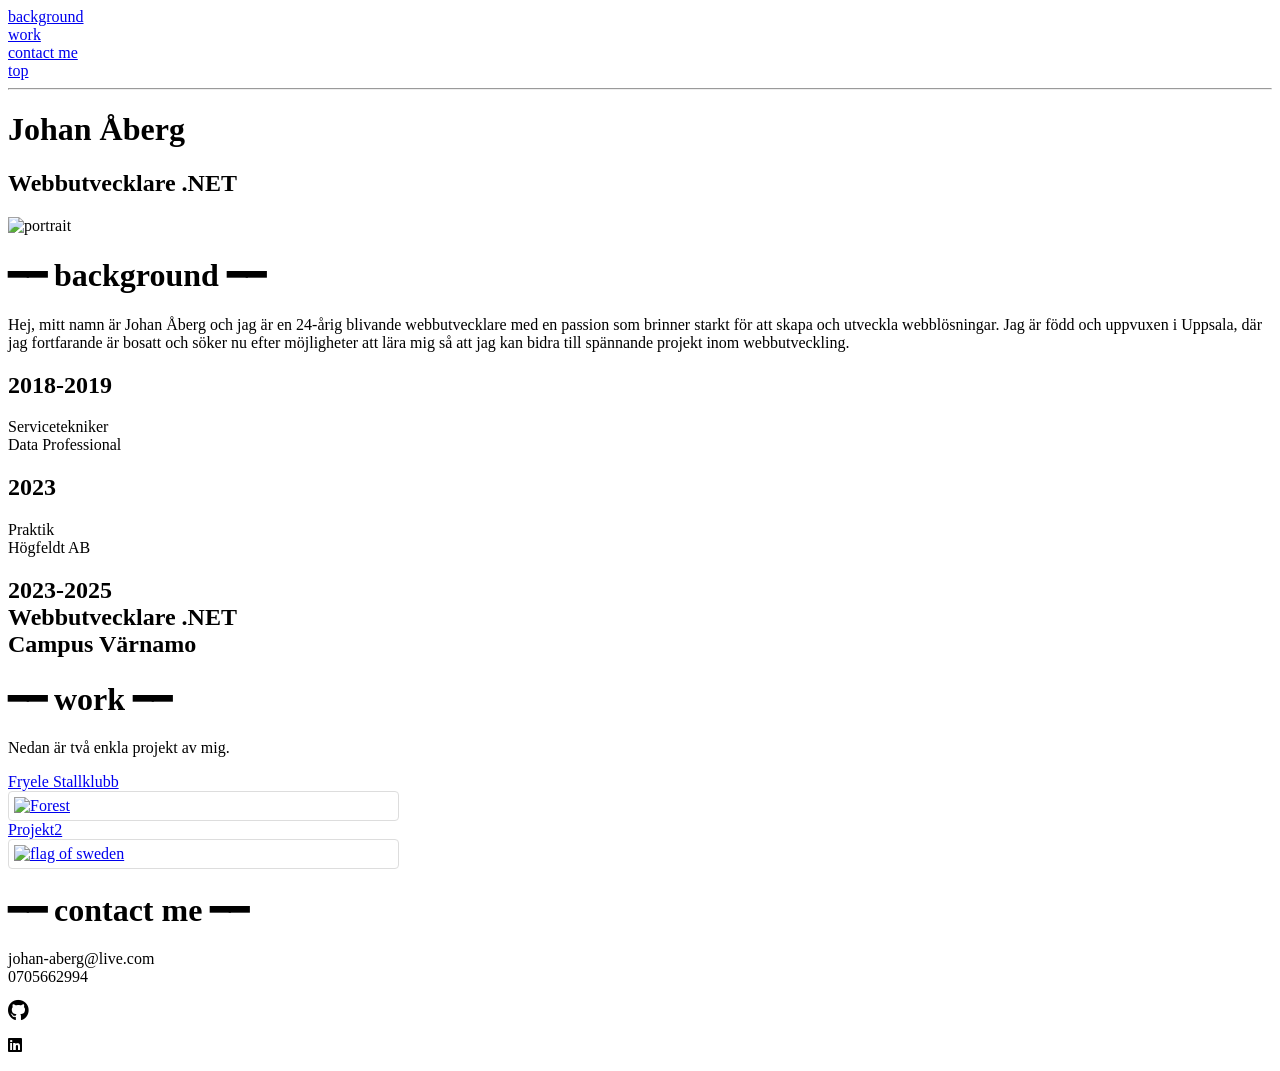
==== index.html @ b13978ba "test test" ====
<!DOCTYPE html> 

<html lang="en"> 

<head>
  <meta charset="UTF-8" /> 
  <meta name="viewport" content="width=device-width, initial-scale=1.0" /> <!-- Viewport settings for responsive design -->
  <title>Johan Åberg CV</title> <!-- Title of the webpage -->
  <link rel="stylesheet" href="style.css" /> <!-- Link to an external CSS stylesheet -->
  <link rel="stylesheet" href="https://cdnjs.cloudflare.com/ajax/libs/font-awesome/5.15.3/css/all.min.css">
  <style>
    @import url('https://fonts.googleapis.com/css2?family=PT+Sans&family=Roboto&display=swap'); /*<!-- Importing Google Fonts -->*/
    
    #thumbnail1, #thumbnail2 {
    display:flex ;
    justify-content: center;
    border: 1px solid #ddd; /* Gray border */
    border-radius: 4px;  /* Rounded border */
    padding: 5px; /* Some padding */
    width: 30%; /* Set a small width */
    
}
/* adds a hover effect (black) */
img:hover {
  box-shadow: 0 0 2px 1px rgba(0, 0, 0, 0.5);
}
</style>
<body>

</body>
  </style>
  
</head>

<body>
  <div class="menu">
    <!-- Navigation menu -->
    <div class="background"><a href="#background">background</a></div> <!-- Link to the 'background' section -->
    <div class="work"> <a href="work"><a href="#work">work</a></a></div> <!-- Link to the 'work' section -->
    <div class="contact"><a href="#contact">contact me</a></div> <!-- Link to the 'contact me' section -->
    <div class="top"><a href="#top">top</a></div> <!-- Link to the top of the page -->
  </div>
  <hr /> <!-- Horizontal line -->

  <h1 id="mainheading">Johan Åberg</h1> <!-- Main heading -->
  <h2>Webbutvecklare .NET</h2> <!-- Subheading -->
  <img id="portrait" width="25%" src="./images/johan åberg.jpg" alt="portrait" /> <!-- Image with an ID and alternative text -->

  <div id="background">
    <!-- Background section -->
    <h1>━━ background ━━</h1> <!-- Subheading -->
    <p>
      <!-- Paragraph with background information -->
      Hej, mitt namn är Johan Åberg och jag är en 24-årig blivande webbutvecklare med en passion som brinner starkt för
      att skapa och utveckla webblösningar. Jag är född och uppvuxen i Uppsala, där jag fortfarande är bosatt och söker nu efter
      möjligheter att lära mig så att jag kan bidra till spännande projekt inom webbutveckling.
    </p>
    <div class="timeline">
      <!-- Timeline section -->
      <div class="container left">
        <!-- Timeline container for left-aligned content -->
        <div class="content">
          <h2>2018-2019</h2> <!-- Year range -->
          <p>Servicetekniker <br>
            Data Professional
          </p>
        </div>
      </div>
      <div class="container right">
        <!-- Timeline container for right-aligned content -->
        <div class="content">
          <h2>2023</h2> <!-- Year -->
          <p>Praktik <br>
            Högfeldt AB
          </p>
        </div>
      </div>
      <div class="container left">
        <!-- Timeline container for left-aligned content -->
        <div class="content">
          <h2>2023-2025 <br>
            Webbutvecklare .NET </BR>
            Campus Värnamo
          </h2>
        </div>
      </div>
    </div>
  </div>

  <div id="work">
    <!-- Work section -->
    <h1>━━ work ━━</h1> <!-- Subheading -->
    <p id="projects">
      <div class="projects">
        <p>Nedan är två enkla projekt av mig.</p>

        <a id="project1" href="./ridskola/projekt1.html">Fryele Stallklubb</a> <!-- Links to work projects (empty for now) -->
        <a target="_blank" href="/images/thumbnail1.jpg">
          <img id="thumbnail1" src="/images/thumbnail1.jpg" alt="Forest">
        </a>
        <a id="project2" href="flag/flagofsweden.html">Projekt2</a>
        <a target="_blank" href="/images/thumbnail2.png">
          <img id="thumbnail2" src="/images/thumbnail2.png" alt="flag of sweden">
        </a>
    </div>
    
    </p>
  </div>

  <div id="contact">
    <!-- Contact section -->
    <h1>━━ contact me ━━</h1> <!-- Subheading -->
    <p>
      <!-- Contact information -->
      johan-aberg@live.com <br>
      0705662994
    </p>
      <p>
        <a id="github" href="https://github.com/JLillebror">
          <i class="fab fa-github fa-lg" style="color: black;"></i>
        </a>
        </p>
        <p><a id="linkedin" href="https://www.linkedin.com/in/johan-%C3%A5berg-a13780209/">
          <i class="fab fa-linkedin" <i class="fa-brands fa-linkedin" style="color: #000000;"></i></i>
        </a>
      </p>
        
  </div>
</body>

</html>
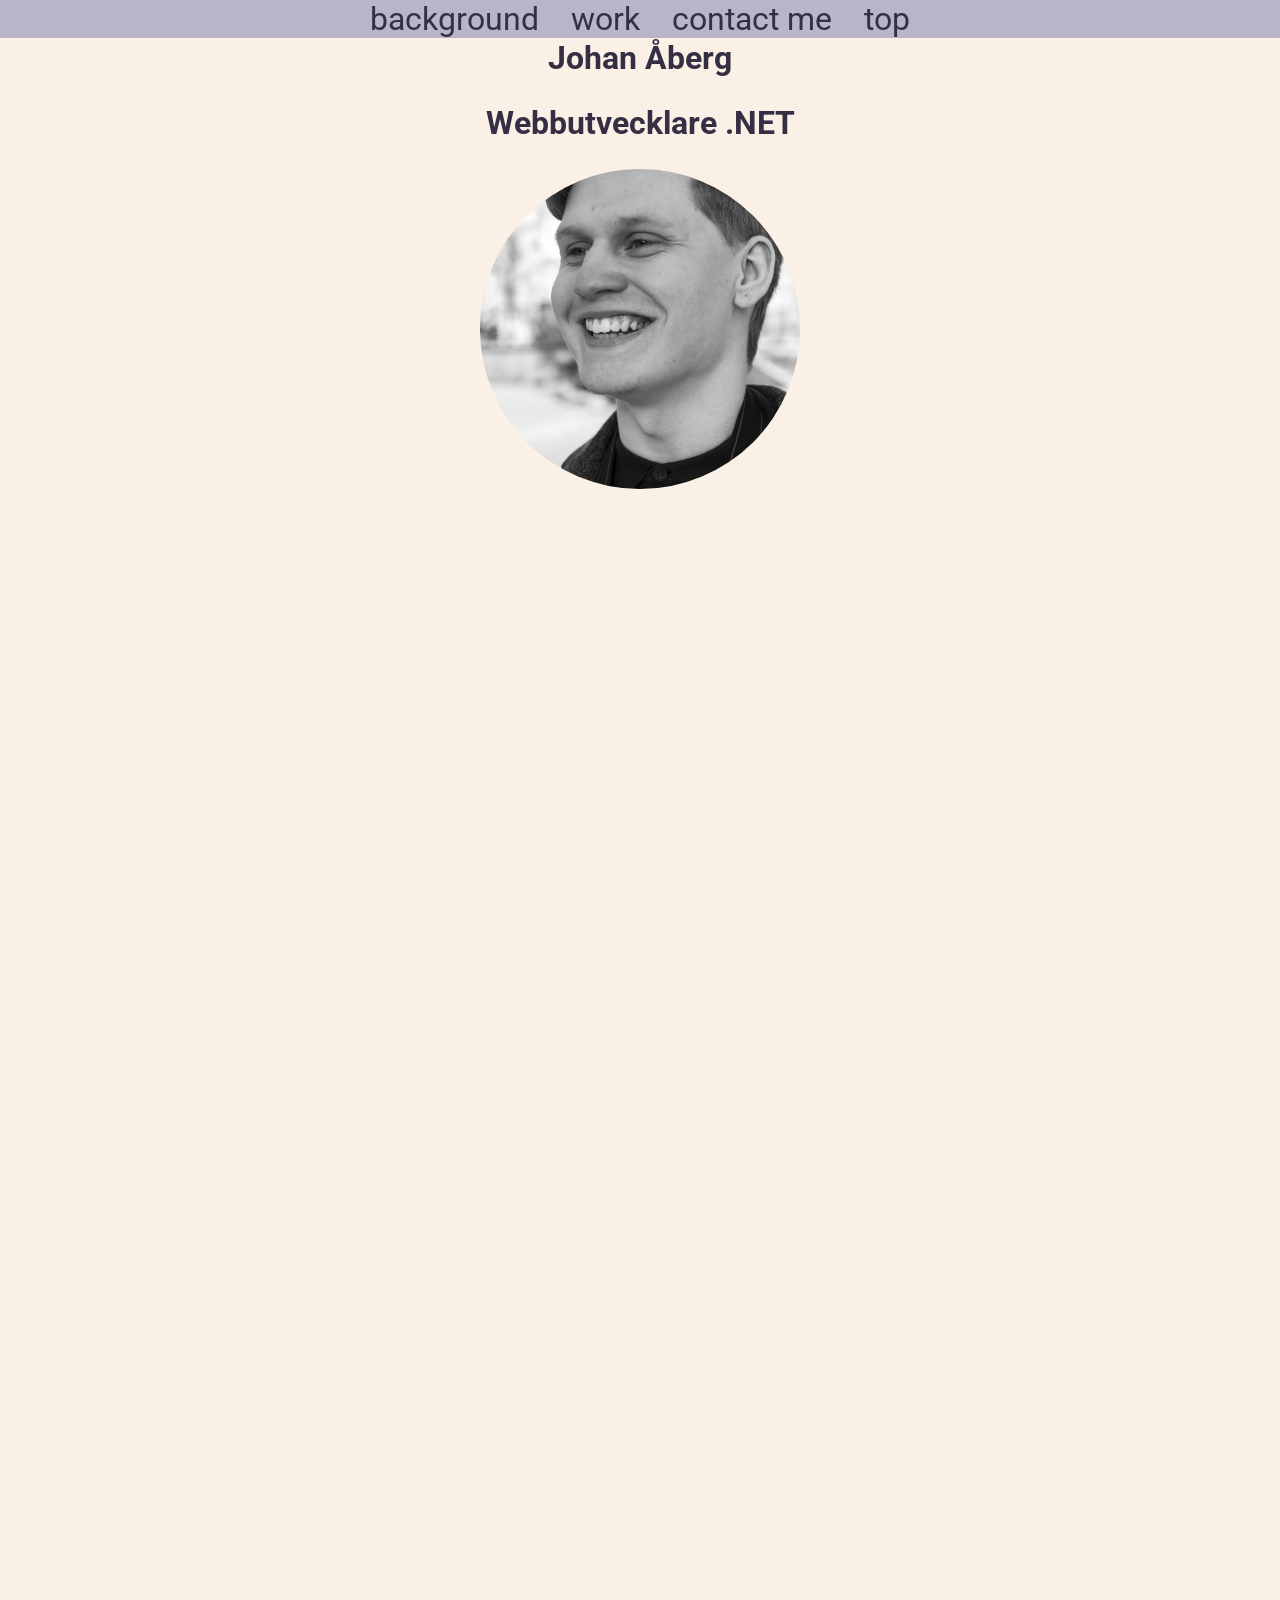
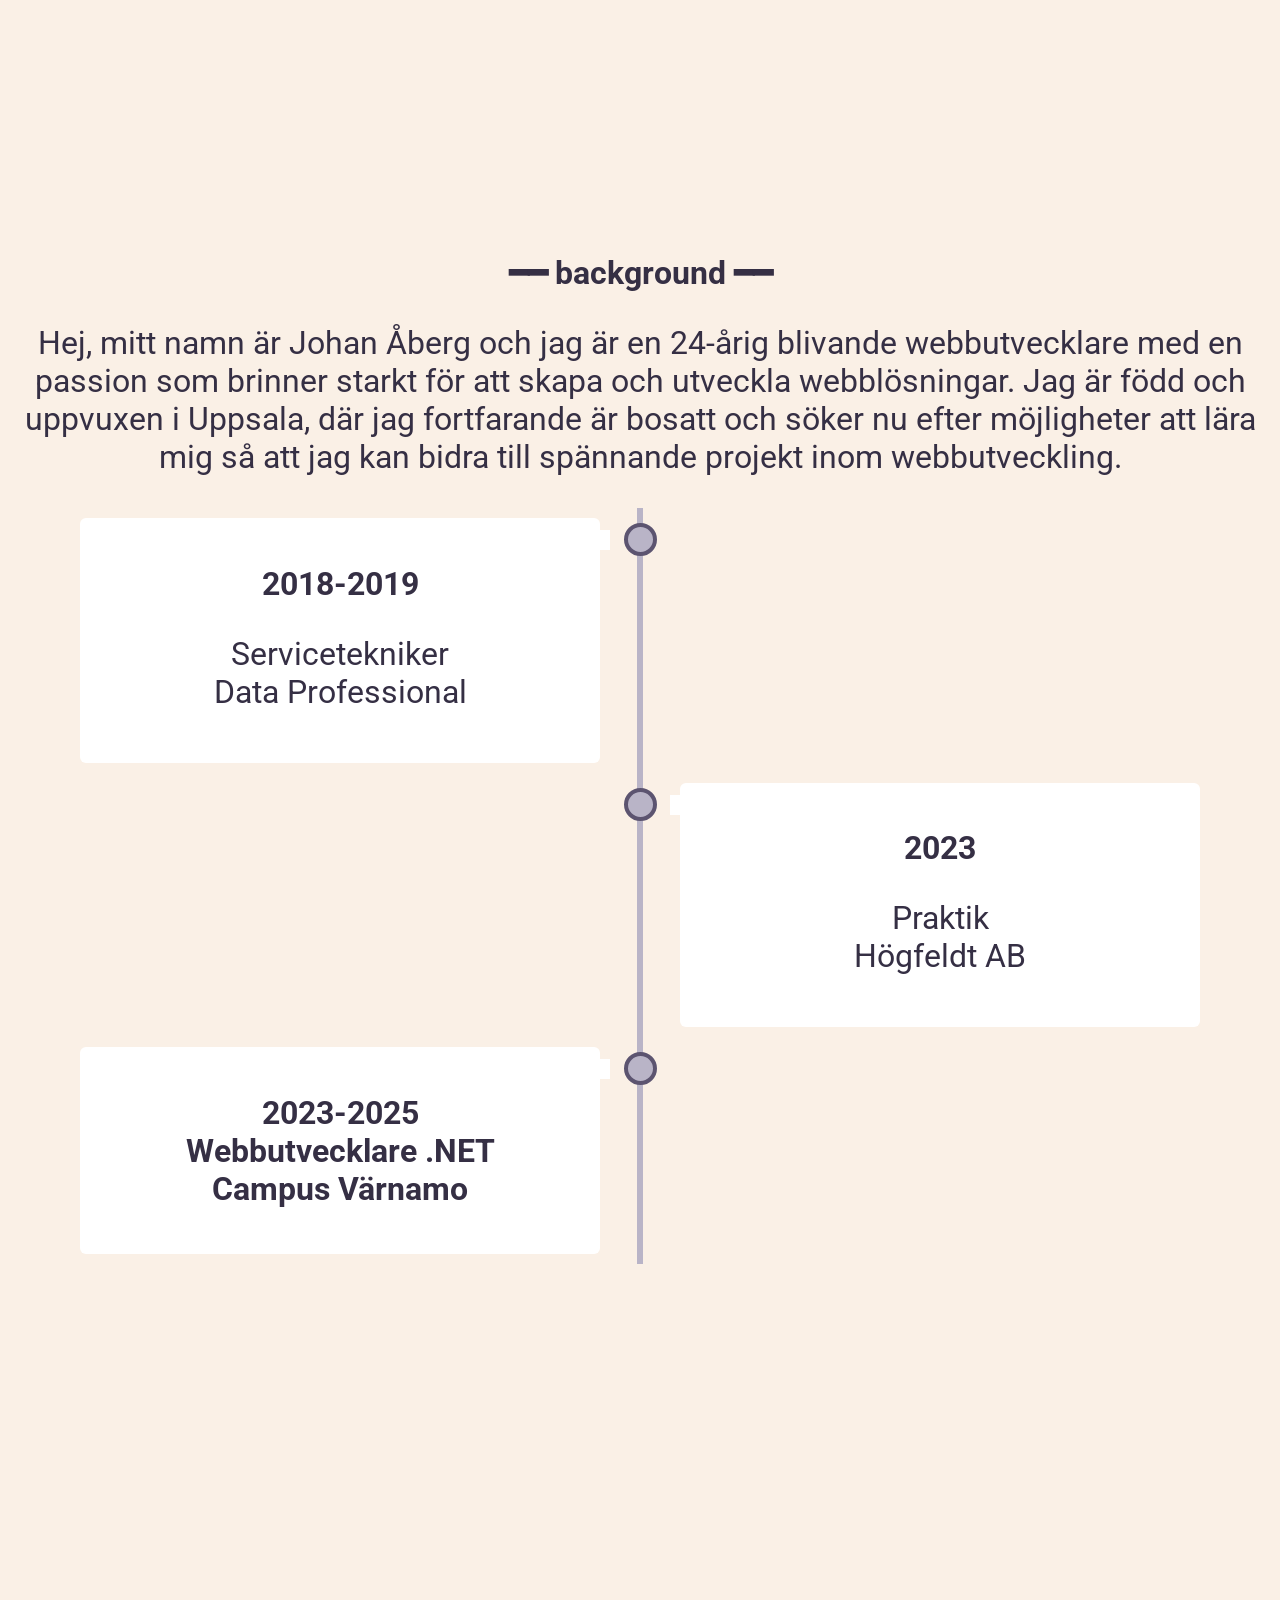
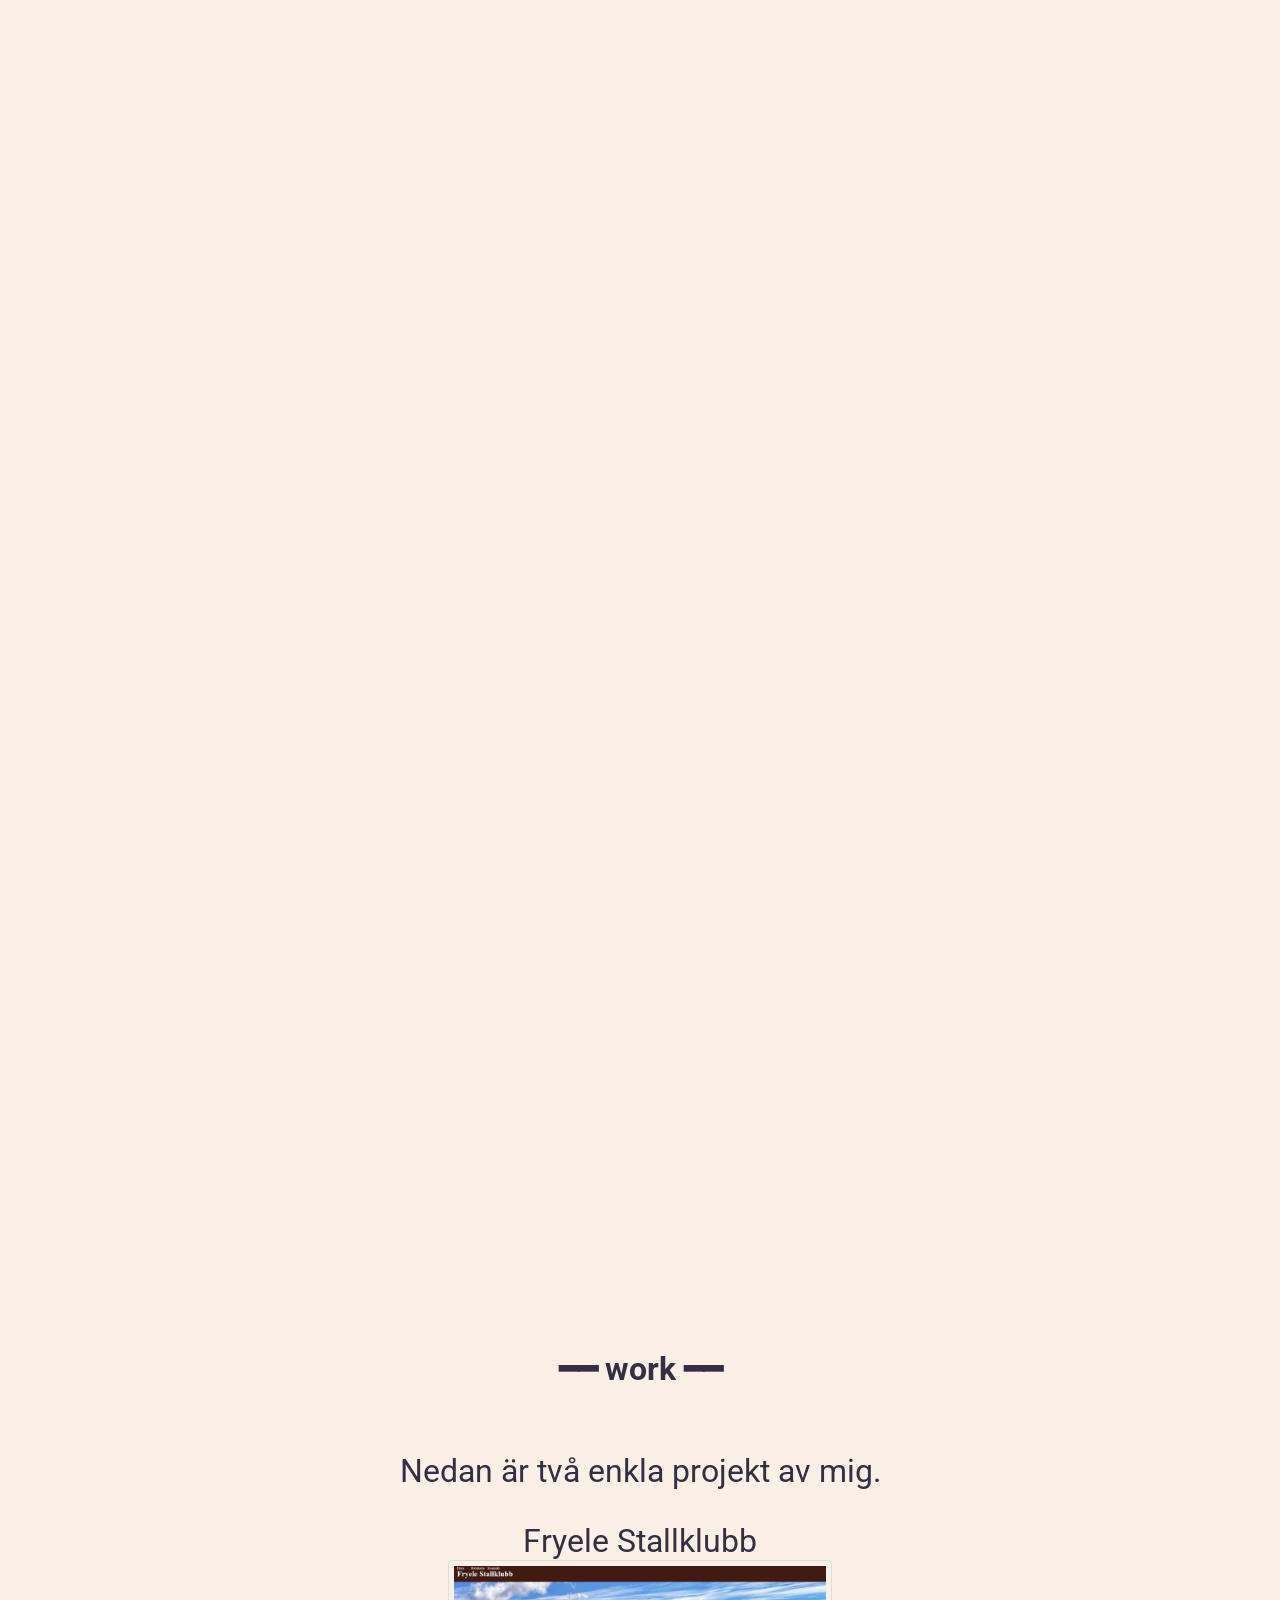
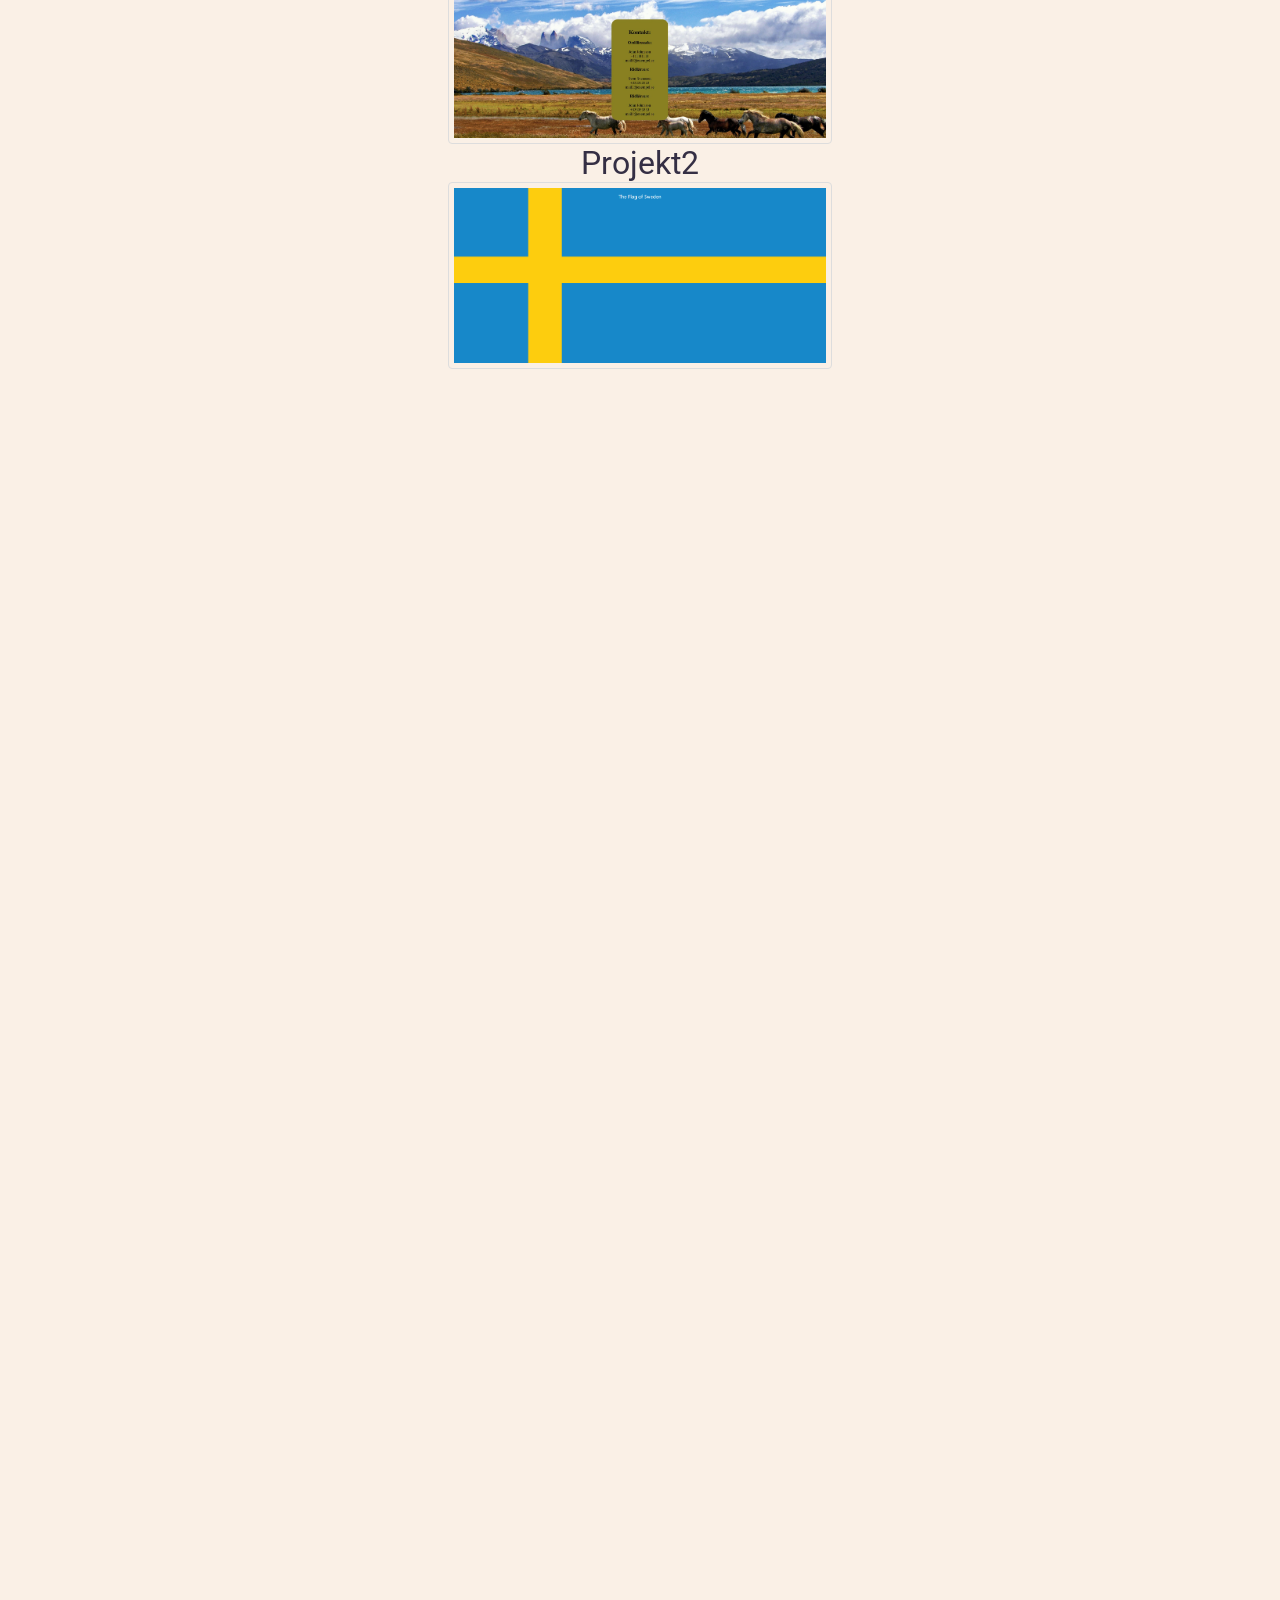
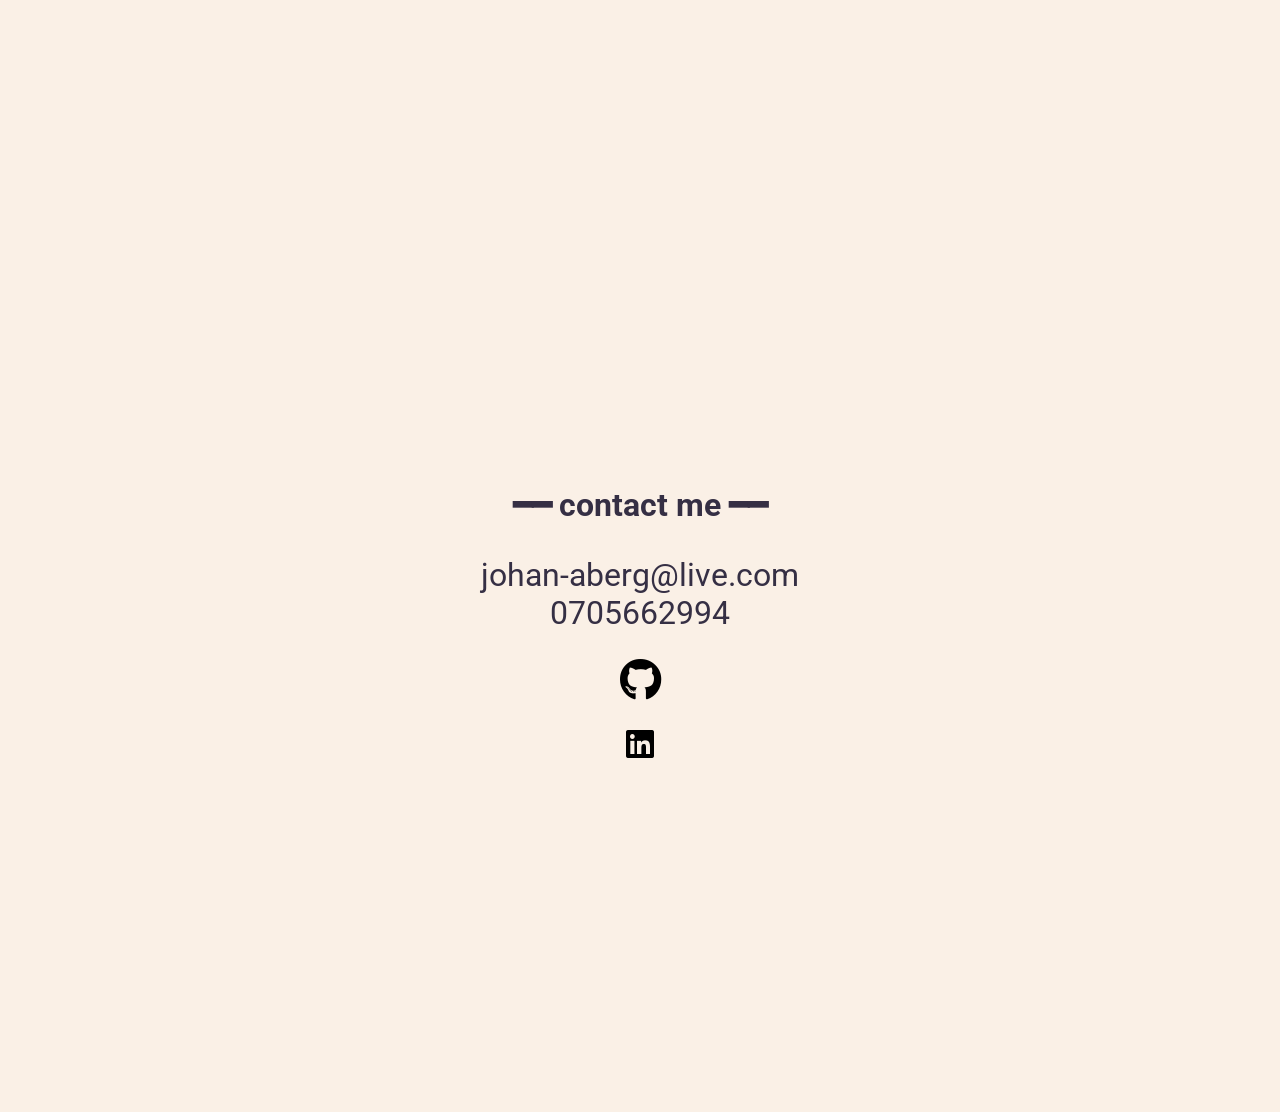
==== commit db1a13a6: "githubpages" ====
--- a/index.html
+++ b/index.html
@@ -1,131 +1,131 @@
-<!DOCTYPE html> 
-
-<html lang="en"> 
-
-<head>
-  <meta charset="UTF-8" /> 
-  <meta name="viewport" content="width=device-width, initial-scale=1.0" /> <!-- Viewport settings for responsive design -->
-  <title>Johan Åberg CV</title> <!-- Title of the webpage -->
-  <link rel="stylesheet" href="style.css" /> <!-- Link to an external CSS stylesheet -->
-  <link rel="stylesheet" href="https://cdnjs.cloudflare.com/ajax/libs/font-awesome/5.15.3/css/all.min.css">
-  <style>
-    @import url('https://fonts.googleapis.com/css2?family=PT+Sans&family=Roboto&display=swap'); /*<!-- Importing Google Fonts -->*/
-    
-    #thumbnail1, #thumbnail2 {
-    display:flex ;
-    justify-content: center;
-    border: 1px solid #ddd; /* Gray border */
-    border-radius: 4px;  /* Rounded border */
-    padding: 5px; /* Some padding */
-    width: 30%; /* Set a small width */
-    
-}
-/* adds a hover effect (black) */
-img:hover {
-  box-shadow: 0 0 2px 1px rgba(0, 0, 0, 0.5);
-}
-</style>
-<body>
-
-</body>
-  </style>
-  
-</head>
-
-<body>
-  <div class="menu">
-    <!-- Navigation menu -->
-    <div class="background"><a href="#background">background</a></div> <!-- Link to the 'background' section -->
-    <div class="work"> <a href="work"><a href="#work">work</a></a></div> <!-- Link to the 'work' section -->
-    <div class="contact"><a href="#contact">contact me</a></div> <!-- Link to the 'contact me' section -->
-    <div class="top"><a href="#top">top</a></div> <!-- Link to the top of the page -->
-  </div>
-  <hr /> <!-- Horizontal line -->
-
-  <h1 id="mainheading">Johan Åberg</h1> <!-- Main heading -->
-  <h2>Webbutvecklare .NET</h2> <!-- Subheading -->
-  <img id="portrait" width="25%" src="./images/johan åberg.jpg" alt="portrait" /> <!-- Image with an ID and alternative text -->
-
-  <div id="background">
-    <!-- Background section -->
-    <h1>━━ background ━━</h1> <!-- Subheading -->
-    <p>
-      <!-- Paragraph with background information -->
-      Hej, mitt namn är Johan Åberg och jag är en 24-årig blivande webbutvecklare med en passion som brinner starkt för
-      att skapa och utveckla webblösningar. Jag är född och uppvuxen i Uppsala, där jag fortfarande är bosatt och söker nu efter
-      möjligheter att lära mig så att jag kan bidra till spännande projekt inom webbutveckling.
-    </p>
-    <div class="timeline">
-      <!-- Timeline section -->
-      <div class="container left">
-        <!-- Timeline container for left-aligned content -->
-        <div class="content">
-          <h2>2018-2019</h2> <!-- Year range -->
-          <p>Servicetekniker <br>
-            Data Professional
-          </p>
-        </div>
-      </div>
-      <div class="container right">
-        <!-- Timeline container for right-aligned content -->
-        <div class="content">
-          <h2>2023</h2> <!-- Year -->
-          <p>Praktik <br>
-            Högfeldt AB
-          </p>
-        </div>
-      </div>
-      <div class="container left">
-        <!-- Timeline container for left-aligned content -->
-        <div class="content">
-          <h2>2023-2025 <br>
-            Webbutvecklare .NET </BR>
-            Campus Värnamo
-          </h2>
-        </div>
-      </div>
-    </div>
-  </div>
-
-  <div id="work">
-    <!-- Work section -->
-    <h1>━━ work ━━</h1> <!-- Subheading -->
-    <p id="projects">
-      <div class="projects">
-        <p>Nedan är två enkla projekt av mig.</p>
-
-        <a id="project1" href="./ridskola/projekt1.html">Fryele Stallklubb</a> <!-- Links to work projects (empty for now) -->
-        <a target="_blank" href="/images/thumbnail1.jpg">
-          <img id="thumbnail1" src="/images/thumbnail1.jpg" alt="Forest">
-        </a>
-        <a id="project2" href="flag/flagofsweden.html">Projekt2</a>
-        <a target="_blank" href="/images/thumbnail2.png">
-          <img id="thumbnail2" src="/images/thumbnail2.png" alt="flag of sweden">
-        </a>
-    </div>
-    
-    </p>
-  </div>
-
-  <div id="contact">
-    <!-- Contact section -->
-    <h1>━━ contact me ━━</h1> <!-- Subheading -->
-    <p>
-      <!-- Contact information -->
-      johan-aberg@live.com <br>
-      0705662994
-    </p>
-      <p>
-        <a id="github" href="https://github.com/JLillebror">
-          <i class="fab fa-github fa-lg" style="color: black;"></i>
-        </a>
-        </p>
-        <p><a id="linkedin" href="https://www.linkedin.com/in/johan-%C3%A5berg-a13780209/">
-          <i class="fab fa-linkedin" <i class="fa-brands fa-linkedin" style="color: #000000;"></i></i>
-        </a>
-      </p>
-        
-  </div>
-</body>
-
-</html>
+<!DOCTYPE html> 
+
+<html lang="en"> 
+
+<head>
+  <meta charset="UTF-8" /> 
+  <meta name="viewport" content="width=device-width, initial-scale=1.0" /> <!-- Viewport settings for responsive design -->
+  <title>Johan Åberg CV</title> <!-- Title of the webpage -->
+  <link rel="stylesheet" href="style.css" /> <!-- Link to an external CSS stylesheet -->
+  <link rel="stylesheet" href="https://cdnjs.cloudflare.com/ajax/libs/font-awesome/5.15.3/css/all.min.css">
+  <style>
+    @import url('https://fonts.googleapis.com/css2?family=PT+Sans&family=Roboto&display=swap'); /*<!-- Importing Google Fonts -->*/
+    
+    #thumbnail1, #thumbnail2 {
+    display:flex ;
+    justify-content: center;
+    border: 1px solid #ddd; /* Gray border */
+    border-radius: 4px;  /* Rounded border */
+    padding: 5px; /* Some padding */
+    width: 30%; /* Set a small width */
+    
+}
+/* adds a hover effect (black) */
+img:hover {
+  box-shadow: 0 0 2px 1px rgba(0, 0, 0, 0.5);
+}
+</style>
+<body>
+
+</body>
+  </style>
+  
+</head>
+
+<body>
+  <div class="menu">
+    <!-- Navigation menu -->
+    <div class="background"><a href="#background">background</a></div> <!-- Link to the 'background' section -->
+    <div class="work"> <a href="work"><a href="#work">work</a></a></div> <!-- Link to the 'work' section -->
+    <div class="contact"><a href="#contact">contact me</a></div> <!-- Link to the 'contact me' section -->
+    <div class="top"><a href="#top">top</a></div> <!-- Link to the top of the page -->
+  </div>
+  <hr /> <!-- Horizontal line -->
+
+  <h1 id="mainheading">Johan Åberg</h1> <!-- Main heading -->
+  <h2>Webbutvecklare .NET</h2> <!-- Subheading -->
+  <img id="portrait" width="25%" src="./images/johan åberg.jpg" alt="portrait" /> <!-- Image with an ID and alternative text -->
+
+  <div id="background">
+    <!-- Background section -->
+    <h1>━━ background ━━</h1> <!-- Subheading -->
+    <p>
+      <!-- Paragraph with background information -->
+      Hej, mitt namn är Johan Åberg och jag är en 24-årig blivande webbutvecklare med en passion som brinner starkt för
+      att skapa och utveckla webblösningar. Jag är född och uppvuxen i Uppsala, där jag fortfarande är bosatt och söker nu efter
+      möjligheter att lära mig så att jag kan bidra till spännande projekt inom webbutveckling.
+    </p>
+    <div class="timeline">
+      <!-- Timeline section -->
+      <div class="container left">
+        <!-- Timeline container for left-aligned content -->
+        <div class="content">
+          <h2>2018-2019</h2> <!-- Year range -->
+          <p>Servicetekniker <br>
+            Data Professional
+          </p>
+        </div>
+      </div>
+      <div class="container right">
+        <!-- Timeline container for right-aligned content -->
+        <div class="content">
+          <h2>2023</h2> <!-- Year -->
+          <p>Praktik <br>
+            Högfeldt AB
+          </p>
+        </div>
+      </div>
+      <div class="container left">
+        <!-- Timeline container for left-aligned content -->
+        <div class="content">
+          <h2>2023-2025 <br>
+            Webbutvecklare .NET </BR>
+            Campus Värnamo
+          </h2>
+        </div>
+      </div>
+    </div>
+  </div>
+
+  <div id="work">
+    <!-- Work section -->
+    <h1>━━ work ━━</h1> <!-- Subheading -->
+    <p id="projects">
+      <div class="projects">
+        <p>Nedan är två enkla projekt av mig.</p>
+
+        <a id="project1" href="./ridskola/projekt1.html">Fryele Stallklubb</a> <!-- Links to work projects (empty for now) -->
+        <a target="_blank" href="/images/thumbnail1.jpg">
+          <img id="thumbnail1" src="/images/thumbnail1.jpg" alt="Forest">
+        </a>
+        <a id="project2" href="flag/flagofsweden.html">Projekt2</a>
+        <a target="_blank" href="/images/thumbnail2.png">
+          <img id="thumbnail2" src="/images/thumbnail2.png" alt="flag of sweden">
+        </a>
+    </div>
+    
+    </p>
+  </div>
+
+  <div id="contact">
+    <!-- Contact section -->
+    <h1>━━ contact me ━━</h1> <!-- Subheading -->
+    <p>
+      <!-- Contact information -->
+      johan-aberg@live.com <br>
+      0705662994
+    </p>
+      <p>
+        <a id="github" href="https://github.com/JLillebror">
+          <i class="fab fa-github fa-lg" style="color: black;"></i>
+        </a>
+        </p>
+        <p><a id="linkedin" href="https://www.linkedin.com/in/johan-%C3%A5berg-a13780209/">
+          <i class="fab fa-linkedin" <i class="fa-brands fa-linkedin" style="color: #000000;"></i></i>
+        </a>
+      </p>
+        
+  </div>
+</body>
+
+</html>
--- a/style.css
+++ b/style.css
@@ -0,0 +1,640 @@
+/* Global styles */
+html {
+  scroll-behavior: smooth;
+  background-color: #faf0e6;
+  font-family: "Roboto", sans-serif;
+  box-sizing: border-box;
+  font-size: 2rem;
+}
+
+body {
+  margin: 0;
+  padding: 0;
+}
+
+/* Navbar styles */
+.menu {
+  display: flex;
+  flex-flow: wrap;
+  justify-content: center;
+  gap: 1rem;
+  background-color: #B9B4C7;
+  overflow: hidden;
+  position: fixed;
+  top: 0;
+  width: 100%;
+}
+a {
+  text-decoration: none;
+  color: #352F44;
+  display: flex;
+  text-align: center;
+}
+#github, #linkedin{
+  display: flex;
+  justify-content: space-evenly;
+}
+
+/* Sections */
+#work,
+#background,
+#contact {
+  margin-top: 100%;
+  padding-bottom: 25%;
+  padding-top: 5%;
+}
+#project1, #project2{
+  display:flex;
+  justify-content: center;
+}
+/* Headings and paragraphs */
+h1,
+h2,
+p {
+  text-align: center;
+  font-size: 1rem;
+  color: #352F44;
+  
+}
+
+/* projects section */
+#projects {
+  display: flex;
+  justify-content: center;
+  gap: 1rem;
+}
+
+/* Portrait image */
+#portrait {
+  border-radius: 100%;
+  display: block;
+  margin-left: auto;
+  margin-right: auto;
+}
+#thumbnail1, #thumbnail2{
+  display: block;
+  margin-left: auto;
+  margin-right: auto;
+}
+* {
+  box-sizing: border-box;
+}
+/* Timeline styles */
+.timeline {
+  position: relative;
+  max-width: 1200px;
+  margin: 0 auto;
+}
+
+.timeline::after {
+  content: '';
+  position: absolute;
+  width: 6px;
+  background-color: #B9B4C7;
+  top: 0;
+  bottom: 0;
+  left: 50%;
+  margin-left: -3px;
+}
+
+.container {
+  padding: 10px 40px;
+  position: relative;
+  background-color: inherit;
+  width: 50%;
+}
+
+.container::after {
+  content: '';
+  position: absolute;
+  width: 25px;
+  height: 25px;
+  right: -17px;
+  background-color: #B9B4C7;
+  border: 4px solid #5C5470;
+  top: 15px;
+  border-radius: 50%;
+  z-index: 1;
+}
+
+.left {
+  left: 0;
+}
+
+.right {
+  left: 50%;
+}
+
+.left::before {
+  content: "";
+  height: 5555;
+  position: absolute;
+  top: 22px;
+  width: 0;
+  z-index: 1;
+  right: 30px;
+  border: medium solid white;
+  border-width: 10px 0 10px 10px;
+  border-color:white;
+}
+
+.right::before {
+  content: " ";
+  height: 0;
+  position: absolute;
+  top: 22px;
+  width: 0;
+  z-index: 1;
+  left: 30px;
+  border: medium solid white;
+  border-width: 10px 10px 10px 0;
+  border-color: white;
+}
+
+.right::after {
+  left: -16px;
+}
+
+.content {
+  padding: 20px 30px;
+  background-color: white;
+  position: relative;
+  border-radius: 6px;
+}
+
+/* Media queries */
+@media screen and (max-width: 1260px) {
+#mainheading{
+    padding-top:5%;
+  }
+#work,
+#background {
+  margin-top: 100%;
+  padding-bottom: 100%;
+  padding-top: 30%;
+}
+#contact{
+  margin-top: 100%;
+  padding-bottom: 100%;
+  padding-top: 0%;
+}
+#portrait{
+  size-adjust: auto;
+}
+  /* Timeline styles */
+.timeline {
+  position: relative;
+  max-width: 1200px;
+  margin: 0 auto;
+}
+
+.timeline::after {
+  content: '';
+  position: absolute;
+  width: 6px;
+  background-color: white;
+  top: 0;
+  bottom: 0;
+  left: 50%;
+  margin-left: -3px;
+}
+
+.container {
+  padding: 10px 40px;
+  position: relative;
+  background-color: inherit;
+  width: 50%;
+}
+
+.container::after {
+  content: '';
+  position: absolute;
+  width: 25px;
+  height: 25px;
+  right: -17px;
+  background-color: white;
+  border: 4px solid #FF9F55;
+  top: 15px;
+  border-radius: 50%;
+  z-index: 1;
+}
+
+.left {
+  left: 0;
+}
+
+.right {
+  left: 50%;
+}
+
+.left::before {
+  content: "";
+  height: 5555;
+  position: absolute;
+  top: 22px;
+  width: 0;
+  z-index: 1;
+  right: 30px;
+  border: medium solid white;
+  border-width: 10px 0 10px 10px;
+  border-color: transparent transparent transparent white;
+}
+
+.right::before {
+  content: " ";
+  height: 0;
+  position: absolute;
+  top: 22px;
+  width: 0;
+  z-index: 1;
+  left: 30px;
+  border: medium solid white;
+  border-width: 10px 10px 10px 0;
+  border-color: transparent white transparent transparent;
+}
+
+.right::after {
+  left: -16px;
+}
+
+.content {
+  padding: 20px 30px;
+  background-color: white;
+  position: relative;
+  border-radius: 6px;
+}
+@media screen and (max-width: 1024px) {
+  #mainheading{
+    padding-top:5%;
+  }
+  #portrait{
+    width: 50%;
+  }
+  /* The actual timeline (the vertical ruler) */
+  .timeline {
+  position: relative;
+  max-width: 1200px;
+  margin: 0 auto;
+}
+
+/* The actual timeline (the vertical ruler) */
+.timeline::after {
+  content: '';
+  position: absolute;
+  width: 6px;
+  background-color: white;
+  top: 0;
+  bottom: 0;
+  left: 50%;
+  margin-left: -3px;
+}
+
+/* Container around content */
+.container {
+  padding: 10px 40px;
+  position: relative;
+  background-color: inherit;
+  width: 50%;
+}
+
+/* The circles on the timeline */
+.container::after {
+  content: '';
+  position: absolute;
+  width: 25px;
+  height: 25px;
+  right: -17px;
+  background-color: white;
+  border: 4px solid #FF9F55;
+  top: 15px;
+  border-radius: 50%;
+  z-index: 1;
+}
+
+/* Place the container to the left */
+.left {
+  left: 0%;
+}
+
+/* Place the container to the right */
+.right {
+  left: 50%;
+}
+
+/* Add arrows to the left container (pointing right) */
+.left::before {
+  content: " ";
+  height: 0;
+  position: absolute;
+  top: 22px;
+  width: 0;
+  z-index: 1;
+  right: 30px;
+  border: medium solid white;
+  border-width: 10px 0 10px 10px;
+  border-color: transparent transparent transparent white;
+}
+
+/* Add arrows to the right container (pointing left) */
+.right::before {
+  content: " ";
+  height: 0;
+  position: absolute;
+  top: 22px;
+  width: 0;
+  z-index: 1;
+  left: 30px;
+  border: medium solid white;
+  border-width: 10px 10px 10px 0;
+  border-color: transparent white transparent transparent;
+}
+/* Fix the circle for containers on the right side */
+.right::after {
+  left: -16px;
+}
+.left::after{
+  right: -15;
+}
+#background {
+  margin-top: 100%;
+  padding-bottom: 100%;
+  padding-top: 5%;
+}
+#work{
+  margin-top: 100%;
+  padding-bottom: 100%;
+  padding-top: 5%;
+}
+#contact{
+  margin-top: 100%;
+  padding-bottom: 100%;
+  padding-top: 5%;
+}
+  
+
+}
+@media screen and (max-width: 768px){
+  #mainheading{
+    padding-top:5%;
+  }
+  #portrait{
+    width: 50%;
+  }
+    /* The actual timeline (the vertical ruler) */
+  .timeline {
+    position: relative;
+    max-width: 1200px;
+    margin: 0 auto;
+  }
+  
+  /* The actual timeline (the vertical ruler) */
+  .timeline::after {
+    content: '';
+    position: absolute;
+    width: 6px;
+    background-color: white;
+    top: 0;
+    bottom: 0;
+    left: 50%;
+    margin-left: -3px;
+  }
+  
+  /* Container around content */
+  .container {
+    padding: 10px 40px;
+    position: relative;
+    background-color: inherit;
+    width: 50%;
+  }
+  
+  /* The circles on the timeline */
+  .container::after {
+    content: '';
+    position: absolute;
+    width: 25px;
+    height: 25px;
+    right: -17px;
+    background-color: white;
+    border: 4px solid #FF9F55;
+    top: 15px;
+    border-radius: 50%;
+    z-index: 1;
+  }
+  
+  /* Place the container to the left */
+  .left {
+    left: 0%;
+  }
+  
+  /* Place the container to the right */
+  .right {
+    left: 50%;
+  }
+  
+  /* Add arrows to the left container (pointing right) */
+  .left::before {
+    content: " ";
+    height: 0;
+    position: absolute;
+    top: 22px;
+    width: 0;
+    z-index: 1;
+    right: 30px;
+    border: medium solid white;
+    border-width: 10px 0 10px 10px;
+    border-color: transparent transparent transparent white;
+  }
+  
+  /* Add arrows to the right container (pointing left) */
+  .right::before {
+    content: " ";
+    height: 0;
+    position: absolute;
+    top: 22px;
+    width: 0;
+    z-index: 1;
+    left: 30px;
+    border: medium solid white;
+    border-width: 10px 10px 10px 0;
+    border-color: transparent white transparent transparent;
+  }
+  /* Fix the circle for containers on the right side */
+  .right::after {
+    left: -16px;
+  }
+  .left::after{
+    right: -15;
+  }
+    }
+    #background {
+      margin-top: 100%;
+      padding-bottom: 100%;
+      padding-top: 5%;
+    }
+    #work{
+      margin-top: 100%;
+      padding-bottom: 100%;
+      padding-top: 5%;
+    }
+    #contact{
+      margin-top: 100%;
+      padding-bottom: 100%;
+      padding-top: 5%;
+    }
+@media screen and (max-width: 425px){
+  #mainheading{
+    padding-top:30%;
+  }
+  #portrait{
+    width: 70%;
+  }
+  #background {
+    margin-top: 100%;
+    padding-bottom: 100%;
+    padding-top: 30%;
+  }
+  #work{
+    margin-top: 100%;
+    padding-bottom: 100%;
+    padding-top: 30%;
+  }
+  #contact{
+    margin-top: 100%;
+    padding-bottom: 100%;
+    padding-top: 0%;
+  }
+  /* The actual timeline (the vertical ruler) */
+  .timeline::after {
+    content: '';
+    width: 0px;
+    background-color: white;
+  }
+  
+  /* Container around content */
+  .container {
+    padding: 1% 1%;
+    position: static;
+    background-color: inherit;
+    width: 100%;
+  }
+  
+  /* The circles on the timeline */
+  .container::after {
+    content: '';
+    position: absolute;
+    width: 25px;
+    height: 25px;
+    right: -17px;
+    background-color: inherit;
+    border: 0px solid #FF9F55;
+    top: 15px;
+    border-radius: 50%;
+    z-index: 1;
+  }
+}
+@media screen and (max-width: 375px){
+  html{
+    font-size: 2rem;
+  }
+  #mainheading{
+    padding-top:30%;
+  }
+  #portrait{
+    width: 70%;
+  }
+  #background {
+    margin-top: 100%;
+    padding-bottom: 100%;
+    padding-top: 30%;
+  }
+  #work{
+    margin-top: 100%;
+    padding-bottom: 100%;
+    padding-top: 20%;
+  }
+  #contact{
+    margin-top: 100%;
+    padding-bottom: 100%;
+    padding-top: 50%;
+  }
+  /* The actual timeline (the vertical ruler) */
+  .timeline::after {
+    content: '';
+    width: 0px;
+    background-color: white;
+  }
+  
+  /* Container around content */
+  .container {
+    padding: 1% 1%;
+    position: static;
+    background-color: inherit;
+    width: 100%;
+  }
+  
+  /* The circles on the timeline */
+  .container::after {
+    content: '';
+    position: absolute;
+    width: 25px;
+    height: 25px;
+    right: -17px;
+    background-color: inherit;
+    border: 0px solid #FF9F55;
+    top: 15px;
+    border-radius: 50%;
+    z-index: 1;
+  }
+}
+@media screen and (max-width: 320px){
+  }
+  #mainheading{
+    padding-top:25%;
+  }
+  #portrait{
+    width: 70%;
+  }
+  #background {
+    margin-top: 100%;
+    padding-bottom: 100%;
+    padding-top: 30%;
+  }
+  #work{
+    margin-top: 100%;
+    padding-bottom: 100%;
+    padding-top: 30%;
+  }
+  #contact{
+    margin-top: 100%;
+    padding-bottom:100%;
+    padding-top: 0%;
+  }
+  /* The actual timeline (the vertical ruler) */
+  .timeline::after {
+    content: '';
+    width: 0px;
+    background-color: white;
+  }
+  
+  /* Container around content */
+  .container {
+    padding: 1% 1%;
+    position: static;
+    background-color: inherit;
+    width: 100%;
+  }
+  
+  /* The circles on the timeline */
+  .container::after {
+    content: '';
+    position: absolute;
+    width: 25px;
+    height: 25px;
+    right: -17px;
+    background-color: inherit;
+    border: 0px solid #FF9F55;
+    top: 15px;
+    border-radius: 50%;
+    z-index: 1;
+  }
+}
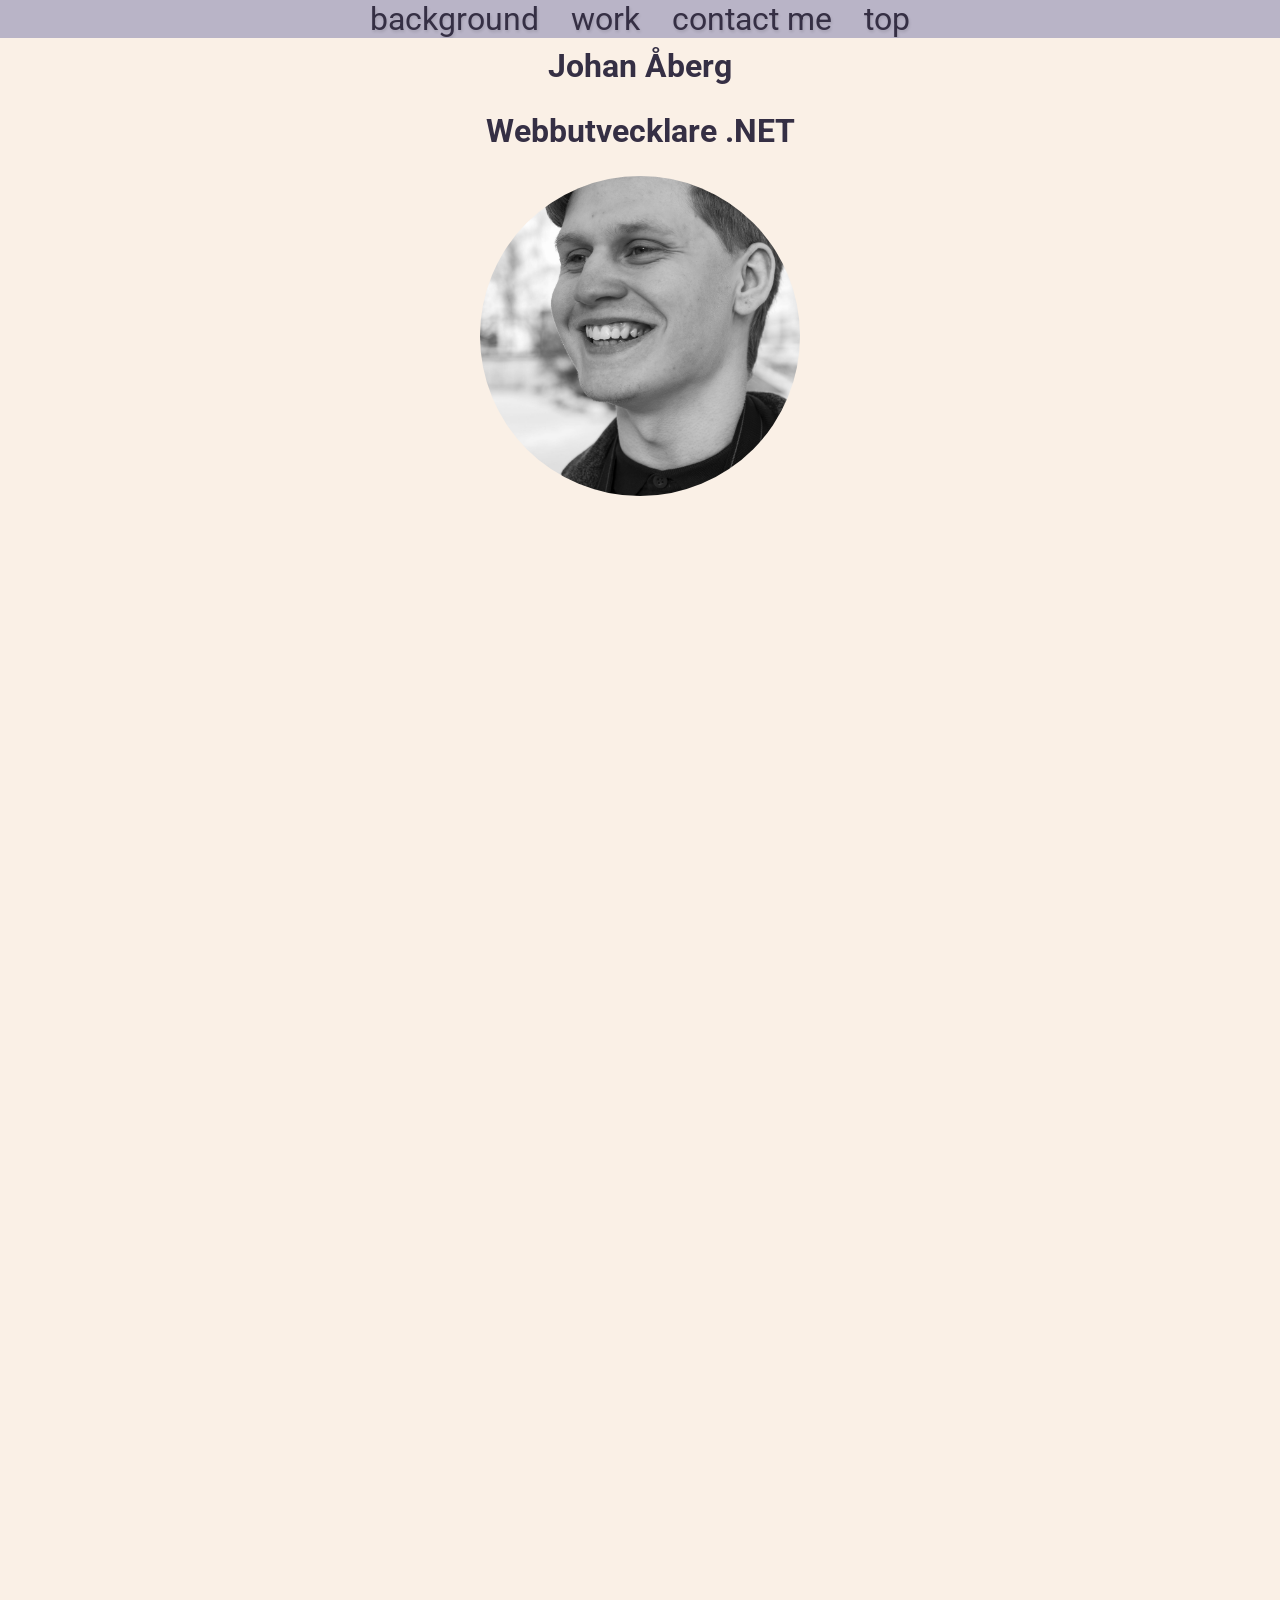
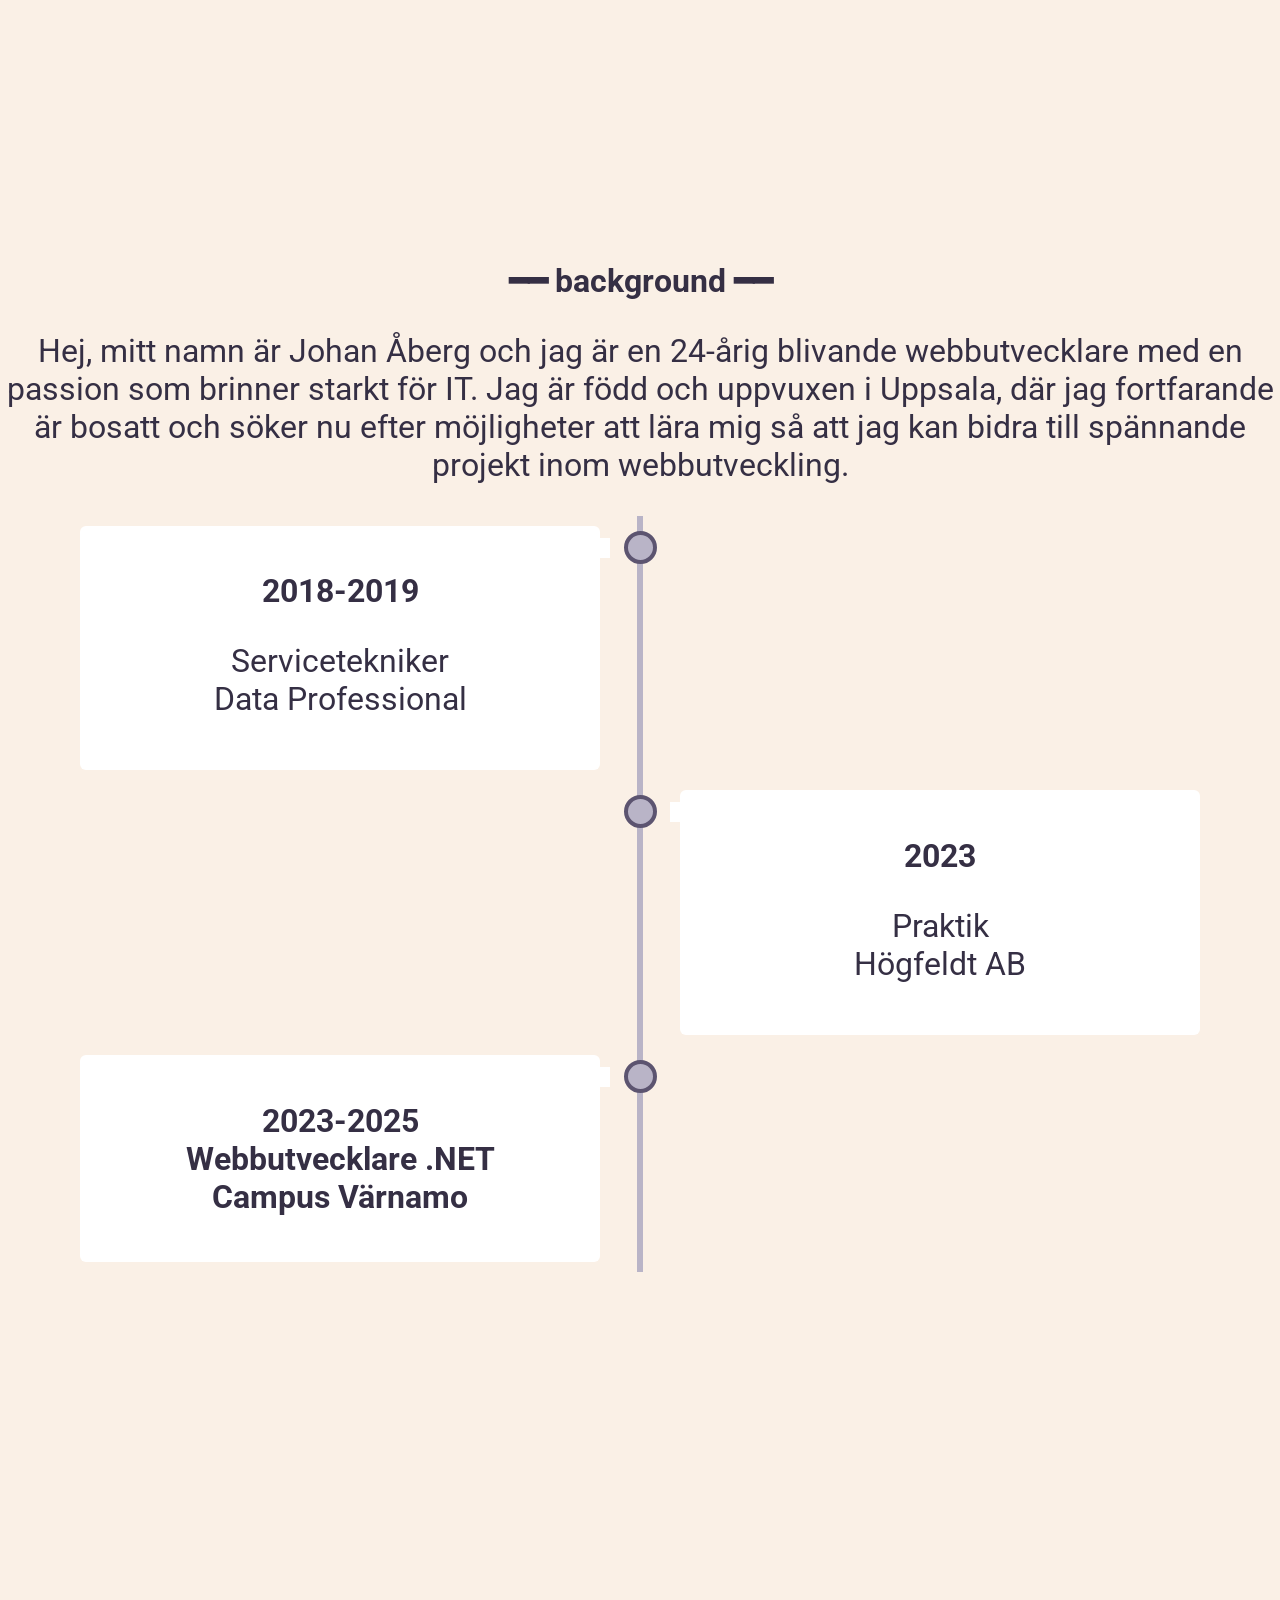
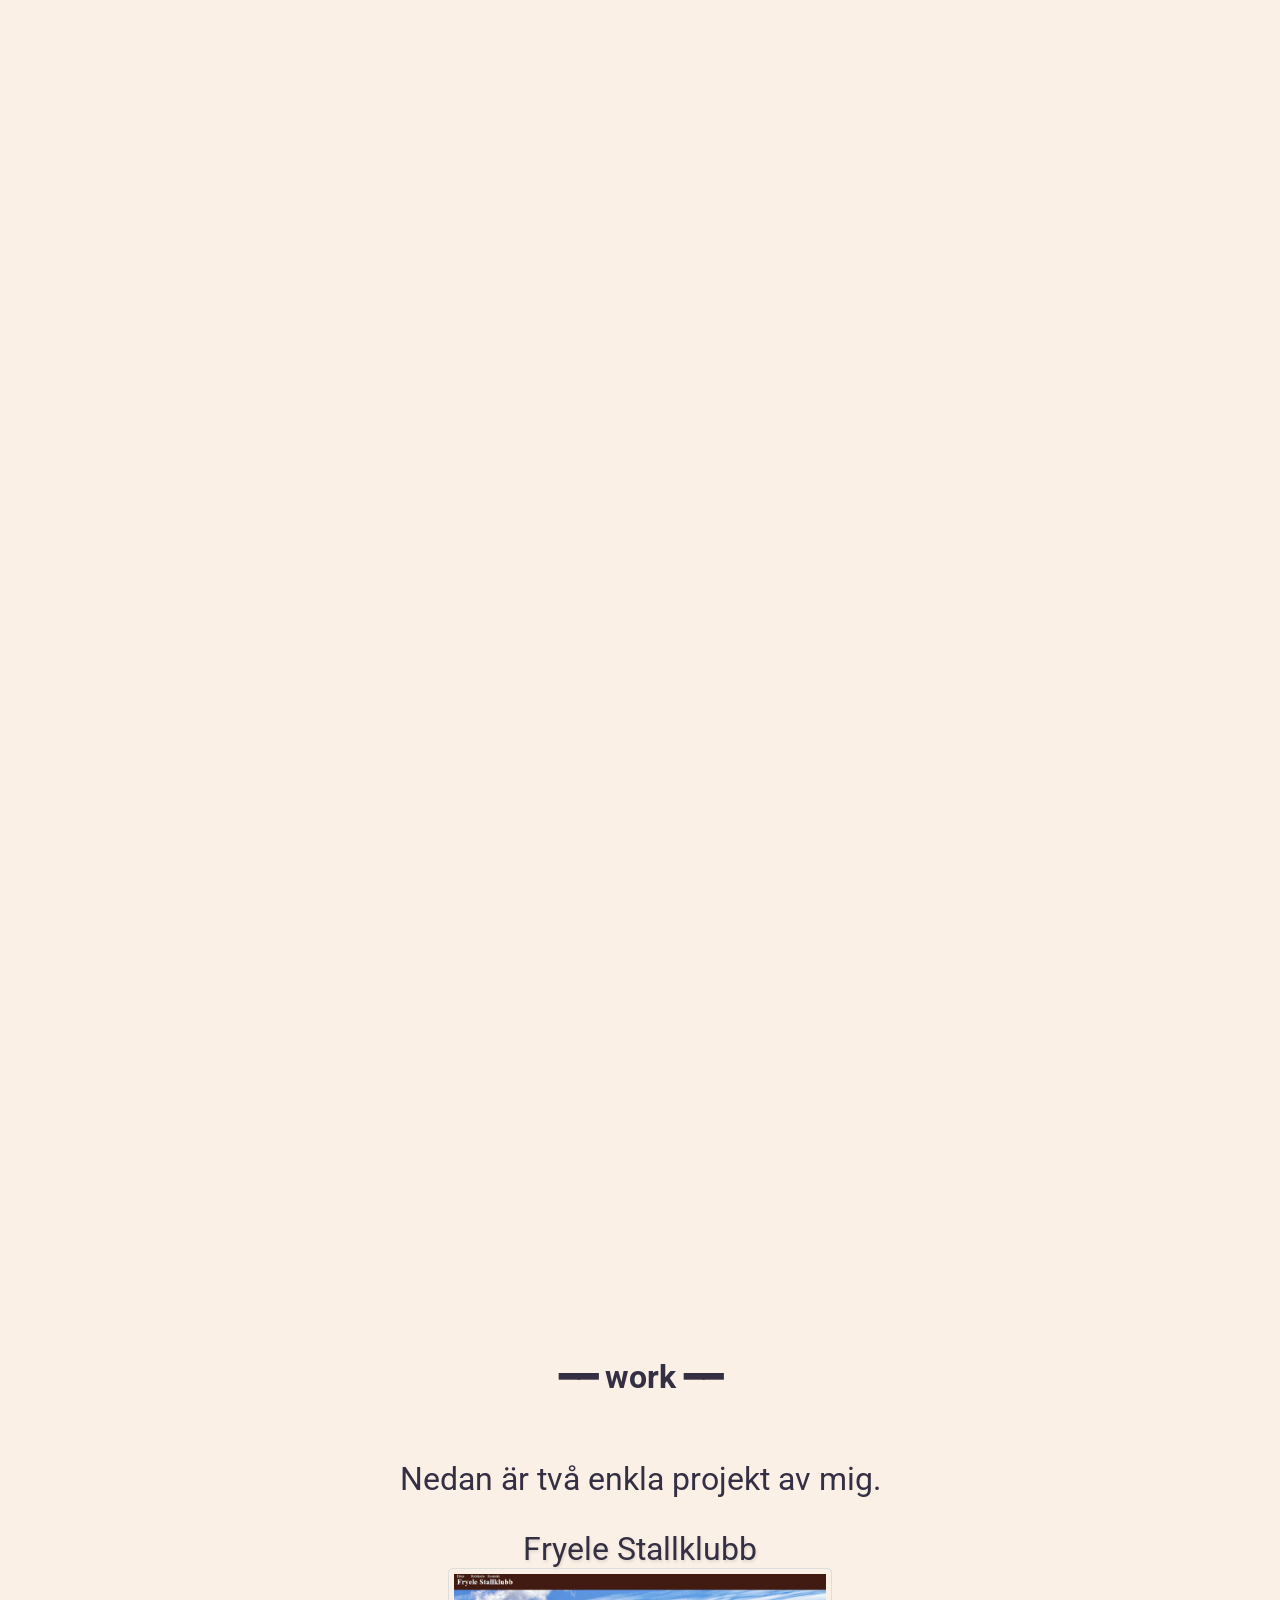
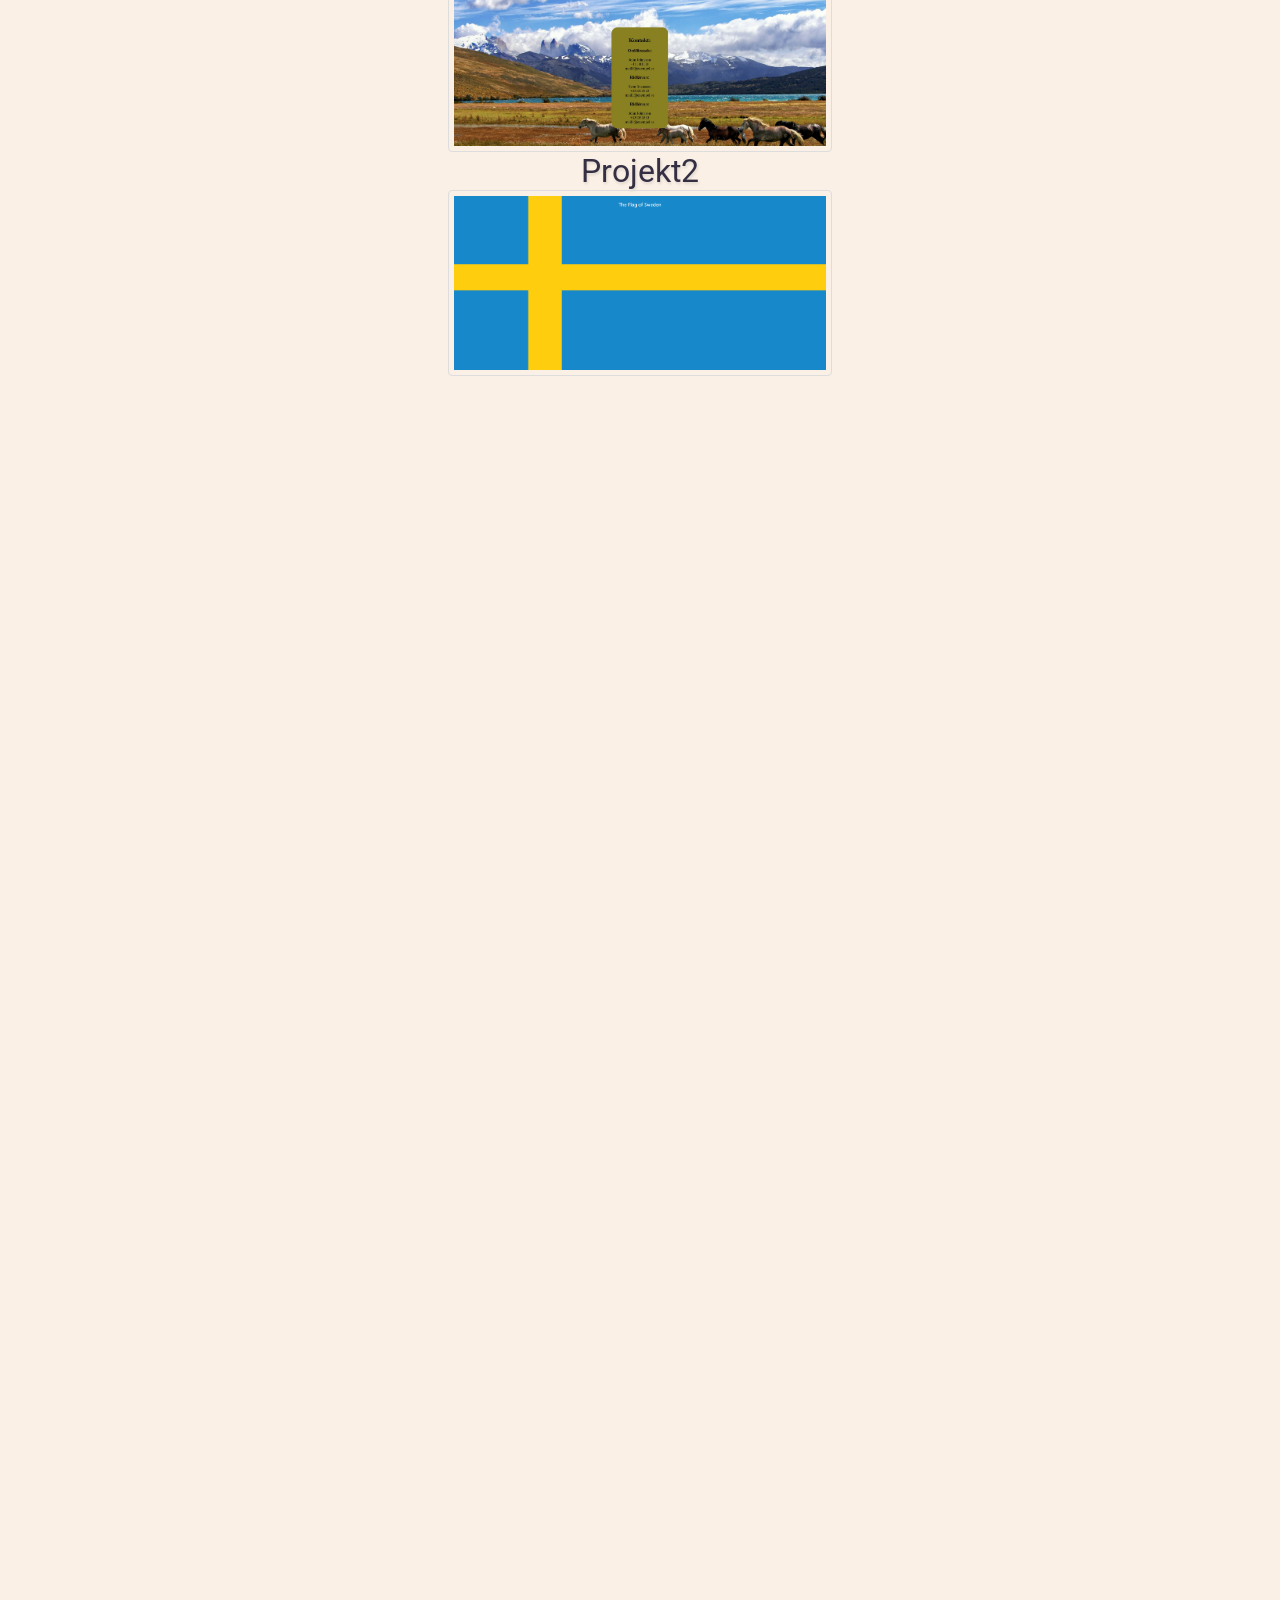
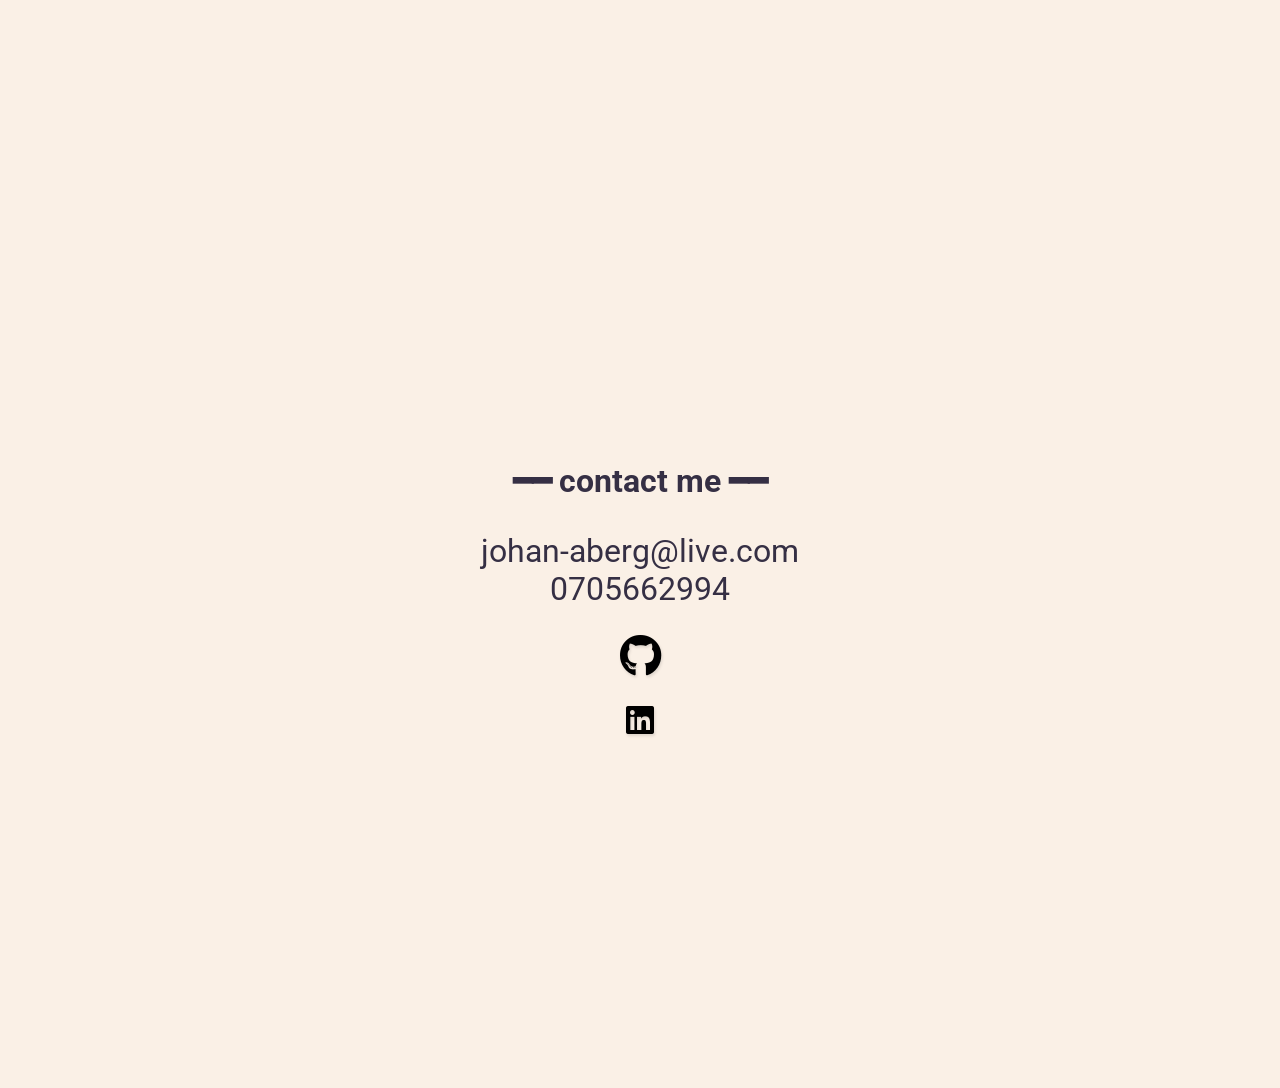
==== commit 8c663702: "general fixing removed small errors, redundant tags, lines etc." ====
--- a/index.html
+++ b/index.html
@@ -3,83 +3,60 @@
 <html lang="en"> 
 
 <head>
-  <meta charset="UTF-8" /> 
-  <meta name="viewport" content="width=device-width, initial-scale=1.0" /> <!-- Viewport settings for responsive design -->
-  <title>Johan Åberg CV</title> <!-- Title of the webpage -->
-  <link rel="stylesheet" href="style.css" /> <!-- Link to an external CSS stylesheet -->
-  <link rel="stylesheet" href="https://cdnjs.cloudflare.com/ajax/libs/font-awesome/5.15.3/css/all.min.css">
+  <meta charset="UTF-8"> 
+  <meta name="viewport" content="width=device-width, initial-scale=1.0">
+  <title>Johan Åberg CV</title> <!-- title of the webpage -->
+  <link rel="stylesheet" href="style.css"> <!-- link to external CSS stylesheet -->
+  <link rel="stylesheet" href="https://cdnjs.cloudflare.com/ajax/libs/font-awesome/5.15.3/css/all.min.css"> <!-- link to font-awesome icons -->
   <style>
-    @import url('https://fonts.googleapis.com/css2?family=PT+Sans&family=Roboto&display=swap'); /*<!-- Importing Google Fonts -->*/
-    
-    #thumbnail1, #thumbnail2 {
-    display:flex ;
-    justify-content: center;
-    border: 1px solid #ddd; /* Gray border */
-    border-radius: 4px;  /* Rounded border */
-    padding: 5px; /* Some padding */
-    width: 30%; /* Set a small width */
-    
-}
-/* adds a hover effect (black) */
-img:hover {
-  box-shadow: 0 0 2px 1px rgba(0, 0, 0, 0.5);
-}
+    @import url('https://fonts.googleapis.com/css2?family=PT+Sans&family=Roboto&display=swap'); /*<!-- fetching google fonts -->*/
 </style>
-<body>
-
-</body>
-  </style>
-  
 </head>
 
 <body>
   <div class="menu">
-    <!-- Navigation menu -->
-    <div class="background"><a href="#background">background</a></div> <!-- Link to the 'background' section -->
-    <div class="work"> <a href="work"><a href="#work">work</a></a></div> <!-- Link to the 'work' section -->
-    <div class="contact"><a href="#contact">contact me</a></div> <!-- Link to the 'contact me' section -->
-    <div class="top"><a href="#top">top</a></div> <!-- Link to the top of the page -->
+    <!-- navigation menu -->
+    <div class="background"><a href="#background">background</a></div> <!-- link to the 'background' section -->
+    <div class="work"> <a href="#work">work</a></div> <!-- link to the 'work' section -->
+    <div class="contact"><a href="#contact">contact me</a></div> <!-- link to the 'contact me' section -->
+    <div class="top"><a href="#top">top</a></div> <!-- link to the top of the page -->
   </div>
-  <hr /> <!-- Horizontal line -->
-
-  <h1 id="mainheading">Johan Åberg</h1> <!-- Main heading -->
-  <h2>Webbutvecklare .NET</h2> <!-- Subheading -->
-  <img id="portrait" width="25%" src="./images/johan åberg.jpg" alt="portrait" /> <!-- Image with an ID and alternative text -->
-
+  <h1 id="mainheading">Johan Åberg</h1> <!-- main heading -->
+  <h2>Webbutvecklare .NET</h2> <!-- subheading -->
+  <img id="portrait" width="25%" src="./images/johan åberg.jpg" alt="portrait">
   <div id="background">
-    <!-- Background section -->
-    <h1>━━ background ━━</h1> <!-- Subheading -->
+    <!-- background -->
+    <h1>━━ background ━━</h1> <!-- subheading -->
     <p>
-      <!-- Paragraph with background information -->
-      Hej, mitt namn är Johan Åberg och jag är en 24-årig blivande webbutvecklare med en passion som brinner starkt för
-      att skapa och utveckla webblösningar. Jag är född och uppvuxen i Uppsala, där jag fortfarande är bosatt och söker nu efter
+      <!-- background information -->
+      Hej, mitt namn är Johan Åberg och jag är en 24-årig blivande webbutvecklare med en passion som brinner starkt för IT. Jag är född och uppvuxen i Uppsala, där jag fortfarande är bosatt och söker nu efter
       möjligheter att lära mig så att jag kan bidra till spännande projekt inom webbutveckling.
     </p>
     <div class="timeline">
-      <!-- Timeline section -->
+      <!-- timeline -->
       <div class="container left">
-        <!-- Timeline container for left-aligned content -->
+        <!-- timeline for left-aligned content -->
         <div class="content">
-          <h2>2018-2019</h2> <!-- Year range -->
+          <h2>2018-2019</h2>
           <p>Servicetekniker <br>
             Data Professional
           </p>
         </div>
       </div>
       <div class="container right">
-        <!-- Timeline container for right-aligned content -->
+        <!-- timeline  for right-aligned content -->
         <div class="content">
-          <h2>2023</h2> <!-- Year -->
+          <h2>2023</h2>
           <p>Praktik <br>
             Högfeldt AB
           </p>
         </div>
       </div>
       <div class="container left">
-        <!-- Timeline container for left-aligned content -->
+        <!-- timeline for left-aligned content -->
         <div class="content">
           <h2>2023-2025 <br>
-            Webbutvecklare .NET </BR>
+            Webbutvecklare .NET <br>
             Campus Värnamo
           </h2>
         </div>
@@ -88,30 +65,28 @@
   </div>
 
   <div id="work">
-    <!-- Work section -->
-    <h1>━━ work ━━</h1> <!-- Subheading -->
+    <!-- work -->
+    <h1>━━ work ━━</h1> <!-- subheading -->
     <p id="projects">
       <div class="projects">
         <p>Nedan är två enkla projekt av mig.</p>
 
-        <a id="project1" href="./ridskola/projekt1.html">Fryele Stallklubb</a> <!-- Links to work projects (empty for now) -->
+        <a id="project1" href="./ridskola/projekt1.html">Fryele Stallklubb</a>
         <a target="_blank" href="/images/thumbnail1.jpg">
-          <img id="thumbnail1" src="/images/thumbnail1.jpg" alt="Forest">
+          <img id="thumbnail1" src="/images/thumbnail1.jpg" alt="frontpage">
         </a>
         <a id="project2" href="flag/flagofsweden.html">Projekt2</a>
         <a target="_blank" href="/images/thumbnail2.png">
           <img id="thumbnail2" src="/images/thumbnail2.png" alt="flag of sweden">
         </a>
     </div>
-    
-    </p>
   </div>
 
   <div id="contact">
-    <!-- Contact section -->
-    <h1>━━ contact me ━━</h1> <!-- Subheading -->
+    <!-- contact -->
+    <h1>━━ contact me ━━</h1> <!-- subheading -->
     <p>
-      <!-- Contact information -->
+      <!-- information -->
       johan-aberg@live.com <br>
       0705662994
     </p>
@@ -120,8 +95,9 @@
           <i class="fab fa-github fa-lg" style="color: black;"></i>
         </a>
         </p>
-        <p><a id="linkedin" href="https://www.linkedin.com/in/johan-%C3%A5berg-a13780209/">
-          <i class="fab fa-linkedin" <i class="fa-brands fa-linkedin" style="color: #000000;"></i></i>
+        <p id="icons">
+          <a id="linkedin" href="https://www.linkedin.com/in/johan-%C3%A5berg-a13780209/">
+          <i class="fab fa-linkedin" style="color: #000000;"></i>
         </a>
       </p>
         
--- a/style.css
+++ b/style.css
@@ -1,4 +1,3 @@
-/* Global styles */
 html {
   scroll-behavior: smooth;
   background-color: #faf0e6;
@@ -12,7 +11,7 @@
   padding: 0;
 }
 
-/* Navbar styles */
+/* navbar styles */
 .menu {
   display: flex;
   flex-flow: wrap;
@@ -23,19 +22,45 @@
   position: fixed;
   top: 0;
   width: 100%;
+
 }
 a {
   text-decoration: none;
   color: #352F44;
   display: flex;
   text-align: center;
+  text-shadow: 1px 2px 3px rgba(0, 0, 0, 0.116);
+
+}
+a:hover {
+  color: #B9B4C7;
+  background-color: #5C5470;
+  border-radius:5px;
+  padding:0.5em;
+  transition: 0.2s;
+}
+img:hover {
+  box-shadow: 0 0 2px 1px rgba(0, 0, 0, 0.5);
+}
+#thumbnail1, #thumbnail2 {
+  display:flex ;
+  justify-content: center;
+  border: 1px solid #ddd;
+  border-radius: 4px;
+  padding: 5px; 
+  width: 30%; 
 }
 #github, #linkedin{
   display: flex;
   justify-content: space-evenly;
 }
-
-/* Sections */
+#github:hover, #linkedin:hover{
+  background-color: #B9B4C7;
+  border-radius:5px;
+  padding:0.5em;
+  transition: 0.5s;
+}
+/* sections */
 #work,
 #background,
 #contact {
@@ -47,7 +72,7 @@
   display:flex;
   justify-content: center;
 }
-/* Headings and paragraphs */
+/* headings and paragraphs */
 h1,
 h2,
 p {
@@ -56,6 +81,10 @@
   color: #352F44;
   
 }
+#mainheading{
+  padding-top:2%;
+  
+}
 
 /* projects section */
 #projects {
@@ -64,7 +93,7 @@
   gap: 1rem;
 }
 
-/* Portrait image */
+/* portrait image */
 #portrait {
   border-radius: 100%;
   display: block;
@@ -79,7 +108,6 @@
 * {
   box-sizing: border-box;
 }
-/* Timeline styles */
 .timeline {
   position: relative;
   max-width: 1200px;
@@ -127,7 +155,7 @@
 
 .left::before {
   content: "";
-  height: 5555;
+  height: 0px;
   position: absolute;
   top: 22px;
   width: 0;
@@ -162,7 +190,7 @@
   border-radius: 6px;
 }
 
-/* Media queries */
+/* media queries */
 @media screen and (max-width: 1260px) {
 #mainheading{
     padding-top:5%;
@@ -178,10 +206,6 @@
   padding-bottom: 100%;
   padding-top: 0%;
 }
-#portrait{
-  size-adjust: auto;
-}
-  /* Timeline styles */
 .timeline {
   position: relative;
   max-width: 1200px;
@@ -212,8 +236,8 @@
   width: 25px;
   height: 25px;
   right: -17px;
-  background-color: white;
-  border: 4px solid #FF9F55;
+  background-color: #B9B4C7;
+  border: 4px solid #5C5470;
   top: 15px;
   border-radius: 50%;
   z-index: 1;
@@ -229,7 +253,7 @@
 
 .left::before {
   content: "";
-  height: 5555;
+  height: 0px;
   position: absolute;
   top: 22px;
   width: 0;
@@ -265,19 +289,19 @@
 }
 @media screen and (max-width: 1024px) {
   #mainheading{
-    padding-top:5%;
+    padding-top:10%;
   }
   #portrait{
     width: 50%;
   }
-  /* The actual timeline (the vertical ruler) */
+  /* the actual timeline (the vertical ruler) */
   .timeline {
   position: relative;
   max-width: 1200px;
   margin: 0 auto;
 }
 
-/* The actual timeline (the vertical ruler) */
+/* the actual timeline (the vertical ruler) */
 .timeline::after {
   content: '';
   position: absolute;
@@ -289,7 +313,7 @@
   margin-left: -3px;
 }
 
-/* Container around content */
+/* container around content */
 .container {
   padding: 10px 40px;
   position: relative;
@@ -297,34 +321,34 @@
   width: 50%;
 }
 
-/* The circles on the timeline */
+/* the circles on the timeline */
 .container::after {
   content: '';
   position: absolute;
   width: 25px;
   height: 25px;
   right: -17px;
-  background-color: white;
-  border: 4px solid #FF9F55;
+  background-color: #B9B4C7;
+  border: 4px solid #5C5470;
   top: 15px;
   border-radius: 50%;
   z-index: 1;
 }
 
-/* Place the container to the left */
+/* place the container to the left */
 .left {
   left: 0%;
 }
 
-/* Place the container to the right */
+/* place the container to the right */
 .right {
   left: 50%;
 }
 
-/* Add arrows to the left container (pointing right) */
+/* add arrows to the left container (pointing right) */
 .left::before {
   content: " ";
-  height: 0;
+  height: 0px;
   position: absolute;
   top: 22px;
   width: 0;
@@ -335,7 +359,7 @@
   border-color: transparent transparent transparent white;
 }
 
-/* Add arrows to the right container (pointing left) */
+/* add arrows to the right container (pointing left) */
 .right::before {
   content: " ";
   height: 0;
@@ -348,12 +372,12 @@
   border-width: 10px 10px 10px 0;
   border-color: transparent white transparent transparent;
 }
-/* Fix the circle for containers on the right side */
+/* fix the circle for containers on the right side */
 .right::after {
   left: -16px;
 }
 .left::after{
-  right: -15;
+  right: -15px;
 }
 #background {
   margin-top: 100%;
@@ -375,19 +399,19 @@
 }
 @media screen and (max-width: 768px){
   #mainheading{
-    padding-top:5%;
+    padding-top:20%;
   }
   #portrait{
     width: 50%;
   }
-    /* The actual timeline (the vertical ruler) */
+    /* the actual timeline (the vertical ruler) */
   .timeline {
     position: relative;
     max-width: 1200px;
     margin: 0 auto;
   }
   
-  /* The actual timeline (the vertical ruler) */
+  /* the actual timeline (the vertical ruler) */
   .timeline::after {
     content: '';
     position: absolute;
@@ -399,7 +423,7 @@
     margin-left: -3px;
   }
   
-  /* Container around content */
+  /* container around content */
   .container {
     padding: 10px 40px;
     position: relative;
@@ -407,34 +431,34 @@
     width: 50%;
   }
   
-  /* The circles on the timeline */
+  /* the circles on the timeline */
   .container::after {
     content: '';
     position: absolute;
     width: 25px;
     height: 25px;
     right: -17px;
-    background-color: white;
-    border: 4px solid #FF9F55;
+    background-color: #B9B4C7;
+    border: 4px solid #5C5470;
     top: 15px;
     border-radius: 50%;
     z-index: 1;
   }
   
-  /* Place the container to the left */
+  /* place the container to the left */
   .left {
     left: 0%;
   }
   
-  /* Place the container to the right */
+  /* place the container to the right */
   .right {
     left: 50%;
   }
   
-  /* Add arrows to the left container (pointing right) */
+  /* add arrows to the left container (pointing right) */
   .left::before {
     content: " ";
-    height: 0;
+    height: 0px;
     position: absolute;
     top: 22px;
     width: 0;
@@ -445,7 +469,7 @@
     border-color: transparent transparent transparent white;
   }
   
-  /* Add arrows to the right container (pointing left) */
+  /* add arrows to the right container (pointing left) */
   .right::before {
     content: " ";
     height: 0;
@@ -458,28 +482,28 @@
     border-width: 10px 10px 10px 0;
     border-color: transparent white transparent transparent;
   }
-  /* Fix the circle for containers on the right side */
+  /* fix the circle for containers on the right side */
   .right::after {
     left: -16px;
   }
   .left::after{
-    right: -15;
+    right: -15px;
   }
     }
     #background {
       margin-top: 100%;
       padding-bottom: 100%;
-      padding-top: 5%;
+      padding-top: 15%;
     }
     #work{
       margin-top: 100%;
       padding-bottom: 100%;
-      padding-top: 5%;
+      padding-top: 15%;
     }
     #contact{
       margin-top: 100%;
       padding-bottom: 100%;
-      padding-top: 5%;
+      padding-top: 15%;
     }
 @media screen and (max-width: 425px){
   #mainheading{
@@ -501,16 +525,16 @@
   #contact{
     margin-top: 100%;
     padding-bottom: 100%;
-    padding-top: 0%;
-  }
-  /* The actual timeline (the vertical ruler) */
+    padding-top: 30%;
+  }
+  /* the actual timeline (the vertical ruler) */
   .timeline::after {
     content: '';
     width: 0px;
     background-color: white;
   }
   
-  /* Container around content */
+  /* container around content */
   .container {
     padding: 1% 1%;
     position: static;
@@ -518,7 +542,7 @@
     width: 100%;
   }
   
-  /* The circles on the timeline */
+  /* the circles on the timeline */
   .container::after {
     content: '';
     position: absolute;
@@ -526,7 +550,7 @@
     height: 25px;
     right: -17px;
     background-color: inherit;
-    border: 0px solid #FF9F55;
+    border: 4px solid #5C5470;
     top: 15px;
     border-radius: 50%;
     z-index: 1;
@@ -537,7 +561,7 @@
     font-size: 2rem;
   }
   #mainheading{
-    padding-top:30%;
+    padding-top:40%;
   }
   #portrait{
     width: 70%;
@@ -545,26 +569,26 @@
   #background {
     margin-top: 100%;
     padding-bottom: 100%;
-    padding-top: 30%;
+    padding-top: 40%;
   }
   #work{
     margin-top: 100%;
     padding-bottom: 100%;
-    padding-top: 20%;
+    padding-top: 40%;
   }
   #contact{
     margin-top: 100%;
     padding-bottom: 100%;
     padding-top: 50%;
   }
-  /* The actual timeline (the vertical ruler) */
+  /* the actual timeline (the vertical ruler) */
   .timeline::after {
     content: '';
     width: 0px;
     background-color: white;
   }
   
-  /* Container around content */
+  /* container around content */
   .container {
     padding: 1% 1%;
     position: static;
@@ -572,7 +596,7 @@
     width: 100%;
   }
   
-  /* The circles on the timeline */
+  /* the circles on the timeline */
   .container::after {
     content: '';
     position: absolute;
@@ -580,16 +604,15 @@
     height: 25px;
     right: -17px;
     background-color: inherit;
-    border: 0px solid #FF9F55;
+    border: 4px solid #5C5470;
     top: 15px;
     border-radius: 50%;
     z-index: 1;
   }
 }
 @media screen and (max-width: 320px){
-  }
   #mainheading{
-    padding-top:25%;
+    padding-top:45%;
   }
   #portrait{
     width: 70%;
@@ -597,26 +620,26 @@
   #background {
     margin-top: 100%;
     padding-bottom: 100%;
-    padding-top: 30%;
+    padding-top: 40%;
   }
   #work{
     margin-top: 100%;
     padding-bottom: 100%;
-    padding-top: 30%;
+    padding-top: 40%;
   }
   #contact{
     margin-top: 100%;
     padding-bottom:100%;
     padding-top: 0%;
   }
-  /* The actual timeline (the vertical ruler) */
+  /* the actual timeline (the vertical ruler) */
   .timeline::after {
     content: '';
     width: 0px;
     background-color: white;
   }
   
-  /* Container around content */
+  /* container around content */
   .container {
     padding: 1% 1%;
     position: static;
@@ -624,7 +647,7 @@
     width: 100%;
   }
   
-  /* The circles on the timeline */
+  /* the circles on the timeline */
   .container::after {
     content: '';
     position: absolute;
@@ -632,9 +655,10 @@
     height: 25px;
     right: -17px;
     background-color: inherit;
-    border: 0px solid #FF9F55;
+    border: 4px solid #5C5470;
     top: 15px;
     border-radius: 50%;
     z-index: 1;
   }
+}
 }
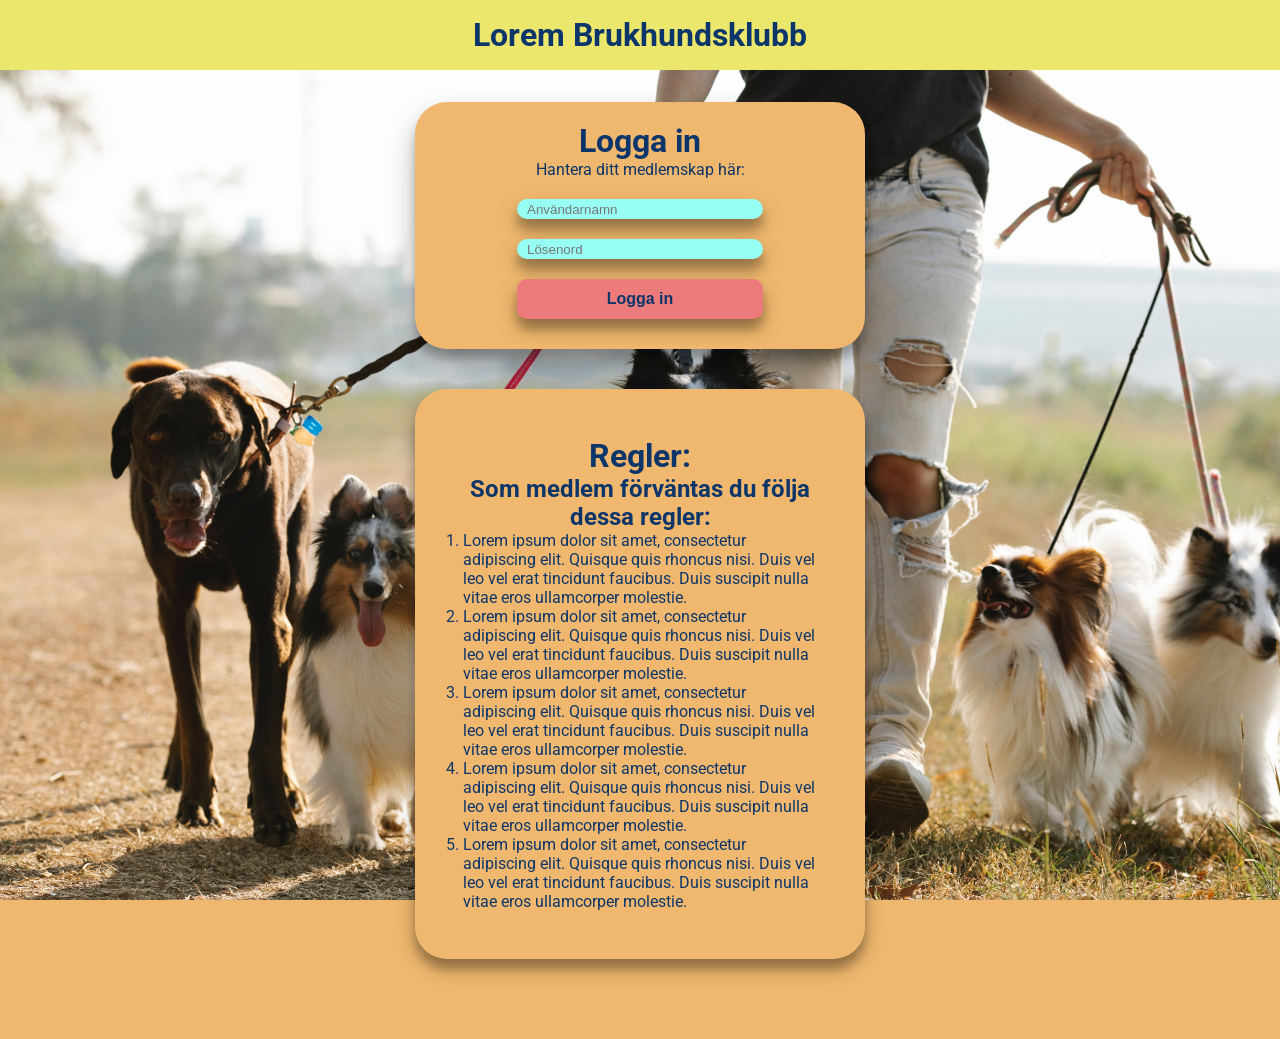
==== commit e89f9767: "Add files via upload" ====
--- a/index.html
+++ b/index.html
@@ -1,107 +1,65 @@
-<!DOCTYPE html> 
-
-<html lang="en"> 
-
-<head>
-  <meta charset="UTF-8"> 
-  <meta name="viewport" content="width=device-width, initial-scale=1.0">
-  <title>Johan Åberg CV</title> <!-- title of the webpage -->
-  <link rel="stylesheet" href="style.css"> <!-- link to external CSS stylesheet -->
-  <link rel="stylesheet" href="https://cdnjs.cloudflare.com/ajax/libs/font-awesome/5.15.3/css/all.min.css"> <!-- link to font-awesome icons -->
-  <style>
-    @import url('https://fonts.googleapis.com/css2?family=PT+Sans&family=Roboto&display=swap'); /*<!-- fetching google fonts -->*/
-</style>
-</head>
-
-<body>
-  <div class="menu">
-    <!-- navigation menu -->
-    <div class="background"><a href="#background">background</a></div> <!-- link to the 'background' section -->
-    <div class="work"> <a href="#work">work</a></div> <!-- link to the 'work' section -->
-    <div class="contact"><a href="#contact">contact me</a></div> <!-- link to the 'contact me' section -->
-    <div class="top"><a href="#top">top</a></div> <!-- link to the top of the page -->
-  </div>
-  <h1 id="mainheading">Johan Åberg</h1> <!-- main heading -->
-  <h2>Webbutvecklare .NET</h2> <!-- subheading -->
-  <img id="portrait" width="25%" src="./images/johan åberg.jpg" alt="portrait">
-  <div id="background">
-    <!-- background -->
-    <h1>━━ background ━━</h1> <!-- subheading -->
-    <p>
-      <!-- background information -->
-      Hej, mitt namn är Johan Åberg och jag är en 24-årig blivande webbutvecklare med en passion som brinner starkt för IT. Jag är född och uppvuxen i Uppsala, där jag fortfarande är bosatt och söker nu efter
-      möjligheter att lära mig så att jag kan bidra till spännande projekt inom webbutveckling.
-    </p>
-    <div class="timeline">
-      <!-- timeline -->
-      <div class="container left">
-        <!-- timeline for left-aligned content -->
-        <div class="content">
-          <h2>2018-2019</h2>
-          <p>Servicetekniker <br>
-            Data Professional
-          </p>
+<!DOCTYPE html>
+<html lang="en">
+  <head>
+    <link rel="stylesheet" type="text/css" href="style.css">
+    <meta name="viewport" content="width=device-width, initial-scale=1.0"> 
+    <title>Lorem Brukhundsklubb</title>
+    <style>
+      @import url("https://fonts.googleapis.com/css2?family=PT+Sans&family=Roboto&display=swap");
+    </style>
+  </head>
+  <body>
+    <header>
+      <h1>Lorem Brukhundsklubb</h1>
+    </header>
+    <div class="container">
+      <div class="login" id="loginDiv">
+        <h1 id="mainHeading" align="center">Logga in</h1>
+        <p id="mainParagraph" align="center">Hantera ditt medlemskap här:</p>
+        <input id="username" placeholder="Användarnamn">
+        <input id="password" placeholder="Lösenord">
+        <button id="loginButton" onclick="login()">Logga in</button>
+        <div class="text-container" id="text-container">
+          <p></p>
+          <!-- text --> 
         </div>
       </div>
-      <div class="container right">
-        <!-- timeline  for right-aligned content -->
-        <div class="content">
-          <h2>2023</h2>
-          <p>Praktik <br>
-            Högfeldt AB
-          </p>
-        </div>
-      </div>
-      <div class="container left">
-        <!-- timeline for left-aligned content -->
-        <div class="content">
-          <h2>2023-2025 <br>
-            Webbutvecklare .NET <br>
-            Campus Värnamo
-          </h2>
-        </div>
+      <div class="centerContainer" id="centerContainer"></div>
+      <div class="information" id="information">
+
+
+        <h1 align="center">Regler:</h1>
+        <h2 align="center">Som medlem förväntas du följa dessa regler:</h2>
+
+        <ol>
+          <li>
+            Lorem ipsum dolor sit amet, consectetur adipiscing elit. Quisque
+            quis rhoncus nisi. Duis vel leo vel erat tincidunt faucibus. Duis
+            suscipit nulla vitae eros ullamcorper molestie.
+          </li>
+          <li>
+            Lorem ipsum dolor sit amet, consectetur adipiscing elit. Quisque
+            quis rhoncus nisi. Duis vel leo vel erat tincidunt faucibus. Duis
+            suscipit nulla vitae eros ullamcorper molestie.
+          </li>
+          <li>
+            Lorem ipsum dolor sit amet, consectetur adipiscing elit. Quisque
+            quis rhoncus nisi. Duis vel leo vel erat tincidunt faucibus. Duis
+            suscipit nulla vitae eros ullamcorper molestie.
+          </li>
+          <li>
+            Lorem ipsum dolor sit amet, consectetur adipiscing elit. Quisque
+            quis rhoncus nisi. Duis vel leo vel erat tincidunt faucibus. Duis
+            suscipit nulla vitae eros ullamcorper molestie.
+          </li>
+          <li>
+            Lorem ipsum dolor sit amet, consectetur adipiscing elit. Quisque
+            quis rhoncus nisi. Duis vel leo vel erat tincidunt faucibus. Duis
+            suscipit nulla vitae eros ullamcorper molestie.
+          </li>
+        </ol>
       </div>
     </div>
-  </div>
-
-  <div id="work">
-    <!-- work -->
-    <h1>━━ work ━━</h1> <!-- subheading -->
-    <p id="projects">
-      <div class="projects">
-        <p>Nedan är två enkla projekt av mig.</p>
-
-        <a id="project1" href="./ridskola/projekt1.html">Fryele Stallklubb</a>
-        <a target="_blank" href="/images/thumbnail1.jpg">
-          <img id="thumbnail1" src="/images/thumbnail1.jpg" alt="frontpage">
-        </a>
-        <a id="project2" href="flag/flagofsweden.html">Projekt2</a>
-        <a target="_blank" href="/images/thumbnail2.png">
-          <img id="thumbnail2" src="/images/thumbnail2.png" alt="flag of sweden">
-        </a>
-    </div>
-  </div>
-
-  <div id="contact">
-    <!-- contact -->
-    <h1>━━ contact me ━━</h1> <!-- subheading -->
-    <p>
-      <!-- information -->
-      johan-aberg@live.com <br>
-      0705662994
-    </p>
-      <p>
-        <a id="github" href="https://github.com/JLillebror">
-          <i class="fab fa-github fa-lg" style="color: black;"></i>
-        </a>
-        </p>
-        <p id="icons">
-          <a id="linkedin" href="https://www.linkedin.com/in/johan-%C3%A5berg-a13780209/">
-          <i class="fab fa-linkedin" style="color: #000000;"></i>
-        </a>
-      </p>
-        
-  </div>
-</body>
-
+    <script src="script.js"></script>
+  </body>
 </html>
--- a/style.css
+++ b/style.css
@@ -1,664 +1,119 @@
-html {
-  scroll-behavior: smooth;
-  background-color: #faf0e6;
-  font-family: "Roboto", sans-serif;
-  box-sizing: border-box;
-  font-size: 2rem;
-}
-
-body {
+* {
   margin: 0;
   padding: 0;
+  box-sizing: border-box;
 }
-
-/* navbar styles */
-.menu {
+html {
+  background-size: cover;
+  background-repeat: no-repeat;
+}
+header {
   display: flex;
-  flex-flow: wrap;
   justify-content: center;
-  gap: 1rem;
-  background-color: #B9B4C7;
-  overflow: hidden;
-  position: fixed;
-  top: 0;
-  width: 100%;
-
+  padding: 1rem;
+  background-color: #ebe76c;
+  margin-bottom: 2rem;
 }
-a {
-  text-decoration: none;
-  color: #352F44;
-  display: flex;
-  text-align: center;
-  text-shadow: 1px 2px 3px rgba(0, 0, 0, 0.116);
-
-}
-a:hover {
-  color: #B9B4C7;
-  background-color: #5C5470;
-  border-radius:5px;
-  padding:0.5em;
-  transition: 0.2s;
-}
-img:hover {
-  box-shadow: 0 0 2px 1px rgba(0, 0, 0, 0.5);
-}
-#thumbnail1, #thumbnail2 {
-  display:flex ;
-  justify-content: center;
-  border: 1px solid #ddd;
-  border-radius: 4px;
-  padding: 5px; 
-  width: 30%; 
-}
-#github, #linkedin{
-  display: flex;
-  justify-content: space-evenly;
-}
-#github:hover, #linkedin:hover{
-  background-color: #B9B4C7;
-  border-radius:5px;
-  padding:0.5em;
-  transition: 0.5s;
-}
-/* sections */
-#work,
-#background,
-#contact {
-  margin-top: 100%;
-  padding-bottom: 25%;
-  padding-top: 5%;
-}
-#project1, #project2{
-  display:flex;
-  justify-content: center;
-}
-/* headings and paragraphs */
 h1,
 h2,
-p {
-  text-align: center;
-  font-size: 1rem;
-  color: #352F44;
-  
+h3,
+p,
+li,
+.mainHeading,
+.mainParagraph {
+  font-family: "PT Sans", sans-serif;
+  font-family: "Roboto", sans-serif;
+  color: #0c356a;
 }
-#mainheading{
-  padding-top:2%;
-  
-}
-
-/* projects section */
-#projects {
-  display: flex;
-  justify-content: center;
-  gap: 1rem;
-}
-
-/* portrait image */
-#portrait {
-  border-radius: 100%;
-  display: block;
-  margin-left: auto;
-  margin-right: auto;
-}
-#thumbnail1, #thumbnail2{
-  display: block;
-  margin-left: auto;
-  margin-right: auto;
-}
-* {
-  box-sizing: border-box;
-}
-.timeline {
-  position: relative;
-  max-width: 1200px;
-  margin: 0 auto;
-}
-
-.timeline::after {
-  content: '';
-  position: absolute;
-  width: 6px;
-  background-color: #B9B4C7;
-  top: 0;
-  bottom: 0;
-  left: 50%;
-  margin-left: -3px;
+body {
+  background-color: #f0b86e;
+  margin: 0;
+  padding: 0;
+  background-image: url(dog.jpg);
+  background-repeat: no-repeat;
+  background-attachment: fixed;
+  background-size: cover;
 }
 
 .container {
-  padding: 10px 40px;
-  position: relative;
-  background-color: inherit;
-  width: 50%;
+  display: flex;
+  flex-direction: column;
+  max-width: 50vh; 
+  margin: 0 auto; 
 }
 
-.container::after {
-  content: '';
-  position: absolute;
-  width: 25px;
-  height: 25px;
-  right: -17px;
-  background-color: #B9B4C7;
-  border: 4px solid #5C5470;
-  top: 15px;
-  border-radius: 50%;
-  z-index: 1;
+.login,
+.centerContainer,
+.information {
+  flex: 1; 
+  padding: 1.25rem; 
+}
+.login {
+  background-color: #f0b86e;
+  border: 0;
+  border-radius: 2rem;
+  height: 20rem;
+  box-shadow: 0 14px 28px rgba(0, 0, 0, 0.25), 0 10px 10px rgba(0, 0, 0, 0.22);
+}
+.centerContainer {
+  flex: 1; 
+  width: 6.25rem; 
+  background-color: transparent; 
+  border: none; 
+}
+.information {
+  flex: 1;
+  background-color: #f0b86e;
+  padding: 3rem;
+  border: 0;
+  border-radius: 2rem;
+  box-shadow: 0 10px 20px rgba(0, 0, 0, 0.25), 0 10px 10px rgba(0, 0, 0, 0.22);
+  margin-bottom: 5rem;
 }
 
-.left {
-  left: 0;
+label {
+  color: #8f7272;
+  font-size: 2.3em;
+  justify-content: center;
+  display: flex;
+  margin: 60px;
+  font-weight: bold;
 }
-
-.right {
-  left: 50%;
+input {
+  width: 60%;
+  height: 20px;
+  background: #97fff4;
+  justify-content: center;
+  display: flex;
+  margin: 20px auto;
+  padding: 10px;
+  border: hidden;
+  border-radius: 10px;
+  box-shadow: 0 10px 20px rgba(0, 0, 0, 0.25), 0 10px 10px rgba(0, 0, 0, 0.22);
 }
-
-.left::before {
-  content: "";
-  height: 0px;
-  position: absolute;
-  top: 22px;
-  width: 0;
-  z-index: 1;
-  right: 30px;
-  border: medium solid white;
-  border-width: 10px 0 10px 10px;
-  border-color:white;
+button {
+  width: 60%;
+  height: 40px;
+  margin: 10px auto;
+  justify-content: center;
+  display: block;
+  color: #0c356a;
+  background: #ed7b7b;
+  font-size: 1em;
+  font-weight: bold;
+  margin-top: 20px;
+  outline: none;
+  border: none;
+  border-radius: 10px;
+  transition: 0.2s ease-in;
+  cursor: pointer;
+  box-shadow: 0 10px 20px rgba(0, 0, 0, 0.25), 0 10px 10px rgba(0, 0, 0, 0.22);
 }
-
-.right::before {
-  content: " ";
-  height: 0;
-  position: absolute;
-  top: 22px;
-  width: 0;
-  z-index: 1;
-  left: 30px;
-  border: medium solid white;
-  border-width: 10px 10px 10px 0;
-  border-color: white;
+.text-container {
+  color: #0c356a;
+  font-family: "PT Sans", sans-serif;
+  font-family: "Roboto", sans-serif;
+  text-align: center;
+  border: 0;
+  border-radius: 2rem;
 }
-
-.right::after {
-  left: -16px;
-}
-
-.content {
-  padding: 20px 30px;
-  background-color: white;
-  position: relative;
-  border-radius: 6px;
-}
-
-/* media queries */
-@media screen and (max-width: 1260px) {
-#mainheading{
-    padding-top:5%;
-  }
-#work,
-#background {
-  margin-top: 100%;
-  padding-bottom: 100%;
-  padding-top: 30%;
-}
-#contact{
-  margin-top: 100%;
-  padding-bottom: 100%;
-  padding-top: 0%;
-}
-.timeline {
-  position: relative;
-  max-width: 1200px;
-  margin: 0 auto;
-}
-
-.timeline::after {
-  content: '';
-  position: absolute;
-  width: 6px;
-  background-color: white;
-  top: 0;
-  bottom: 0;
-  left: 50%;
-  margin-left: -3px;
-}
-
-.container {
-  padding: 10px 40px;
-  position: relative;
-  background-color: inherit;
-  width: 50%;
-}
-
-.container::after {
-  content: '';
-  position: absolute;
-  width: 25px;
-  height: 25px;
-  right: -17px;
-  background-color: #B9B4C7;
-  border: 4px solid #5C5470;
-  top: 15px;
-  border-radius: 50%;
-  z-index: 1;
-}
-
-.left {
-  left: 0;
-}
-
-.right {
-  left: 50%;
-}
-
-.left::before {
-  content: "";
-  height: 0px;
-  position: absolute;
-  top: 22px;
-  width: 0;
-  z-index: 1;
-  right: 30px;
-  border: medium solid white;
-  border-width: 10px 0 10px 10px;
-  border-color: transparent transparent transparent white;
-}
-
-.right::before {
-  content: " ";
-  height: 0;
-  position: absolute;
-  top: 22px;
-  width: 0;
-  z-index: 1;
-  left: 30px;
-  border: medium solid white;
-  border-width: 10px 10px 10px 0;
-  border-color: transparent white transparent transparent;
-}
-
-.right::after {
-  left: -16px;
-}
-
-.content {
-  padding: 20px 30px;
-  background-color: white;
-  position: relative;
-  border-radius: 6px;
-}
-@media screen and (max-width: 1024px) {
-  #mainheading{
-    padding-top:10%;
-  }
-  #portrait{
-    width: 50%;
-  }
-  /* the actual timeline (the vertical ruler) */
-  .timeline {
-  position: relative;
-  max-width: 1200px;
-  margin: 0 auto;
-}
-
-/* the actual timeline (the vertical ruler) */
-.timeline::after {
-  content: '';
-  position: absolute;
-  width: 6px;
-  background-color: white;
-  top: 0;
-  bottom: 0;
-  left: 50%;
-  margin-left: -3px;
-}
-
-/* container around content */
-.container {
-  padding: 10px 40px;
-  position: relative;
-  background-color: inherit;
-  width: 50%;
-}
-
-/* the circles on the timeline */
-.container::after {
-  content: '';
-  position: absolute;
-  width: 25px;
-  height: 25px;
-  right: -17px;
-  background-color: #B9B4C7;
-  border: 4px solid #5C5470;
-  top: 15px;
-  border-radius: 50%;
-  z-index: 1;
-}
-
-/* place the container to the left */
-.left {
-  left: 0%;
-}
-
-/* place the container to the right */
-.right {
-  left: 50%;
-}
-
-/* add arrows to the left container (pointing right) */
-.left::before {
-  content: " ";
-  height: 0px;
-  position: absolute;
-  top: 22px;
-  width: 0;
-  z-index: 1;
-  right: 30px;
-  border: medium solid white;
-  border-width: 10px 0 10px 10px;
-  border-color: transparent transparent transparent white;
-}
-
-/* add arrows to the right container (pointing left) */
-.right::before {
-  content: " ";
-  height: 0;
-  position: absolute;
-  top: 22px;
-  width: 0;
-  z-index: 1;
-  left: 30px;
-  border: medium solid white;
-  border-width: 10px 10px 10px 0;
-  border-color: transparent white transparent transparent;
-}
-/* fix the circle for containers on the right side */
-.right::after {
-  left: -16px;
-}
-.left::after{
-  right: -15px;
-}
-#background {
-  margin-top: 100%;
-  padding-bottom: 100%;
-  padding-top: 5%;
-}
-#work{
-  margin-top: 100%;
-  padding-bottom: 100%;
-  padding-top: 5%;
-}
-#contact{
-  margin-top: 100%;
-  padding-bottom: 100%;
-  padding-top: 5%;
-}
-  
-
-}
-@media screen and (max-width: 768px){
-  #mainheading{
-    padding-top:20%;
-  }
-  #portrait{
-    width: 50%;
-  }
-    /* the actual timeline (the vertical ruler) */
-  .timeline {
-    position: relative;
-    max-width: 1200px;
-    margin: 0 auto;
-  }
-  
-  /* the actual timeline (the vertical ruler) */
-  .timeline::after {
-    content: '';
-    position: absolute;
-    width: 6px;
-    background-color: white;
-    top: 0;
-    bottom: 0;
-    left: 50%;
-    margin-left: -3px;
-  }
-  
-  /* container around content */
-  .container {
-    padding: 10px 40px;
-    position: relative;
-    background-color: inherit;
-    width: 50%;
-  }
-  
-  /* the circles on the timeline */
-  .container::after {
-    content: '';
-    position: absolute;
-    width: 25px;
-    height: 25px;
-    right: -17px;
-    background-color: #B9B4C7;
-    border: 4px solid #5C5470;
-    top: 15px;
-    border-radius: 50%;
-    z-index: 1;
-  }
-  
-  /* place the container to the left */
-  .left {
-    left: 0%;
-  }
-  
-  /* place the container to the right */
-  .right {
-    left: 50%;
-  }
-  
-  /* add arrows to the left container (pointing right) */
-  .left::before {
-    content: " ";
-    height: 0px;
-    position: absolute;
-    top: 22px;
-    width: 0;
-    z-index: 1;
-    right: 30px;
-    border: medium solid white;
-    border-width: 10px 0 10px 10px;
-    border-color: transparent transparent transparent white;
-  }
-  
-  /* add arrows to the right container (pointing left) */
-  .right::before {
-    content: " ";
-    height: 0;
-    position: absolute;
-    top: 22px;
-    width: 0;
-    z-index: 1;
-    left: 30px;
-    border: medium solid white;
-    border-width: 10px 10px 10px 0;
-    border-color: transparent white transparent transparent;
-  }
-  /* fix the circle for containers on the right side */
-  .right::after {
-    left: -16px;
-  }
-  .left::after{
-    right: -15px;
-  }
-    }
-    #background {
-      margin-top: 100%;
-      padding-bottom: 100%;
-      padding-top: 15%;
-    }
-    #work{
-      margin-top: 100%;
-      padding-bottom: 100%;
-      padding-top: 15%;
-    }
-    #contact{
-      margin-top: 100%;
-      padding-bottom: 100%;
-      padding-top: 15%;
-    }
-@media screen and (max-width: 425px){
-  #mainheading{
-    padding-top:30%;
-  }
-  #portrait{
-    width: 70%;
-  }
-  #background {
-    margin-top: 100%;
-    padding-bottom: 100%;
-    padding-top: 30%;
-  }
-  #work{
-    margin-top: 100%;
-    padding-bottom: 100%;
-    padding-top: 30%;
-  }
-  #contact{
-    margin-top: 100%;
-    padding-bottom: 100%;
-    padding-top: 30%;
-  }
-  /* the actual timeline (the vertical ruler) */
-  .timeline::after {
-    content: '';
-    width: 0px;
-    background-color: white;
-  }
-  
-  /* container around content */
-  .container {
-    padding: 1% 1%;
-    position: static;
-    background-color: inherit;
-    width: 100%;
-  }
-  
-  /* the circles on the timeline */
-  .container::after {
-    content: '';
-    position: absolute;
-    width: 25px;
-    height: 25px;
-    right: -17px;
-    background-color: inherit;
-    border: 4px solid #5C5470;
-    top: 15px;
-    border-radius: 50%;
-    z-index: 1;
-  }
-}
-@media screen and (max-width: 375px){
-  html{
-    font-size: 2rem;
-  }
-  #mainheading{
-    padding-top:40%;
-  }
-  #portrait{
-    width: 70%;
-  }
-  #background {
-    margin-top: 100%;
-    padding-bottom: 100%;
-    padding-top: 40%;
-  }
-  #work{
-    margin-top: 100%;
-    padding-bottom: 100%;
-    padding-top: 40%;
-  }
-  #contact{
-    margin-top: 100%;
-    padding-bottom: 100%;
-    padding-top: 50%;
-  }
-  /* the actual timeline (the vertical ruler) */
-  .timeline::after {
-    content: '';
-    width: 0px;
-    background-color: white;
-  }
-  
-  /* container around content */
-  .container {
-    padding: 1% 1%;
-    position: static;
-    background-color: inherit;
-    width: 100%;
-  }
-  
-  /* the circles on the timeline */
-  .container::after {
-    content: '';
-    position: absolute;
-    width: 25px;
-    height: 25px;
-    right: -17px;
-    background-color: inherit;
-    border: 4px solid #5C5470;
-    top: 15px;
-    border-radius: 50%;
-    z-index: 1;
-  }
-}
-@media screen and (max-width: 320px){
-  #mainheading{
-    padding-top:45%;
-  }
-  #portrait{
-    width: 70%;
-  }
-  #background {
-    margin-top: 100%;
-    padding-bottom: 100%;
-    padding-top: 40%;
-  }
-  #work{
-    margin-top: 100%;
-    padding-bottom: 100%;
-    padding-top: 40%;
-  }
-  #contact{
-    margin-top: 100%;
-    padding-bottom:100%;
-    padding-top: 0%;
-  }
-  /* the actual timeline (the vertical ruler) */
-  .timeline::after {
-    content: '';
-    width: 0px;
-    background-color: white;
-  }
-  
-  /* container around content */
-  .container {
-    padding: 1% 1%;
-    position: static;
-    background-color: inherit;
-    width: 100%;
-  }
-  
-  /* the circles on the timeline */
-  .container::after {
-    content: '';
-    position: absolute;
-    width: 25px;
-    height: 25px;
-    right: -17px;
-    background-color: inherit;
-    border: 4px solid #5C5470;
-    top: 15px;
-    border-radius: 50%;
-    z-index: 1;
-  }
-}
-}
